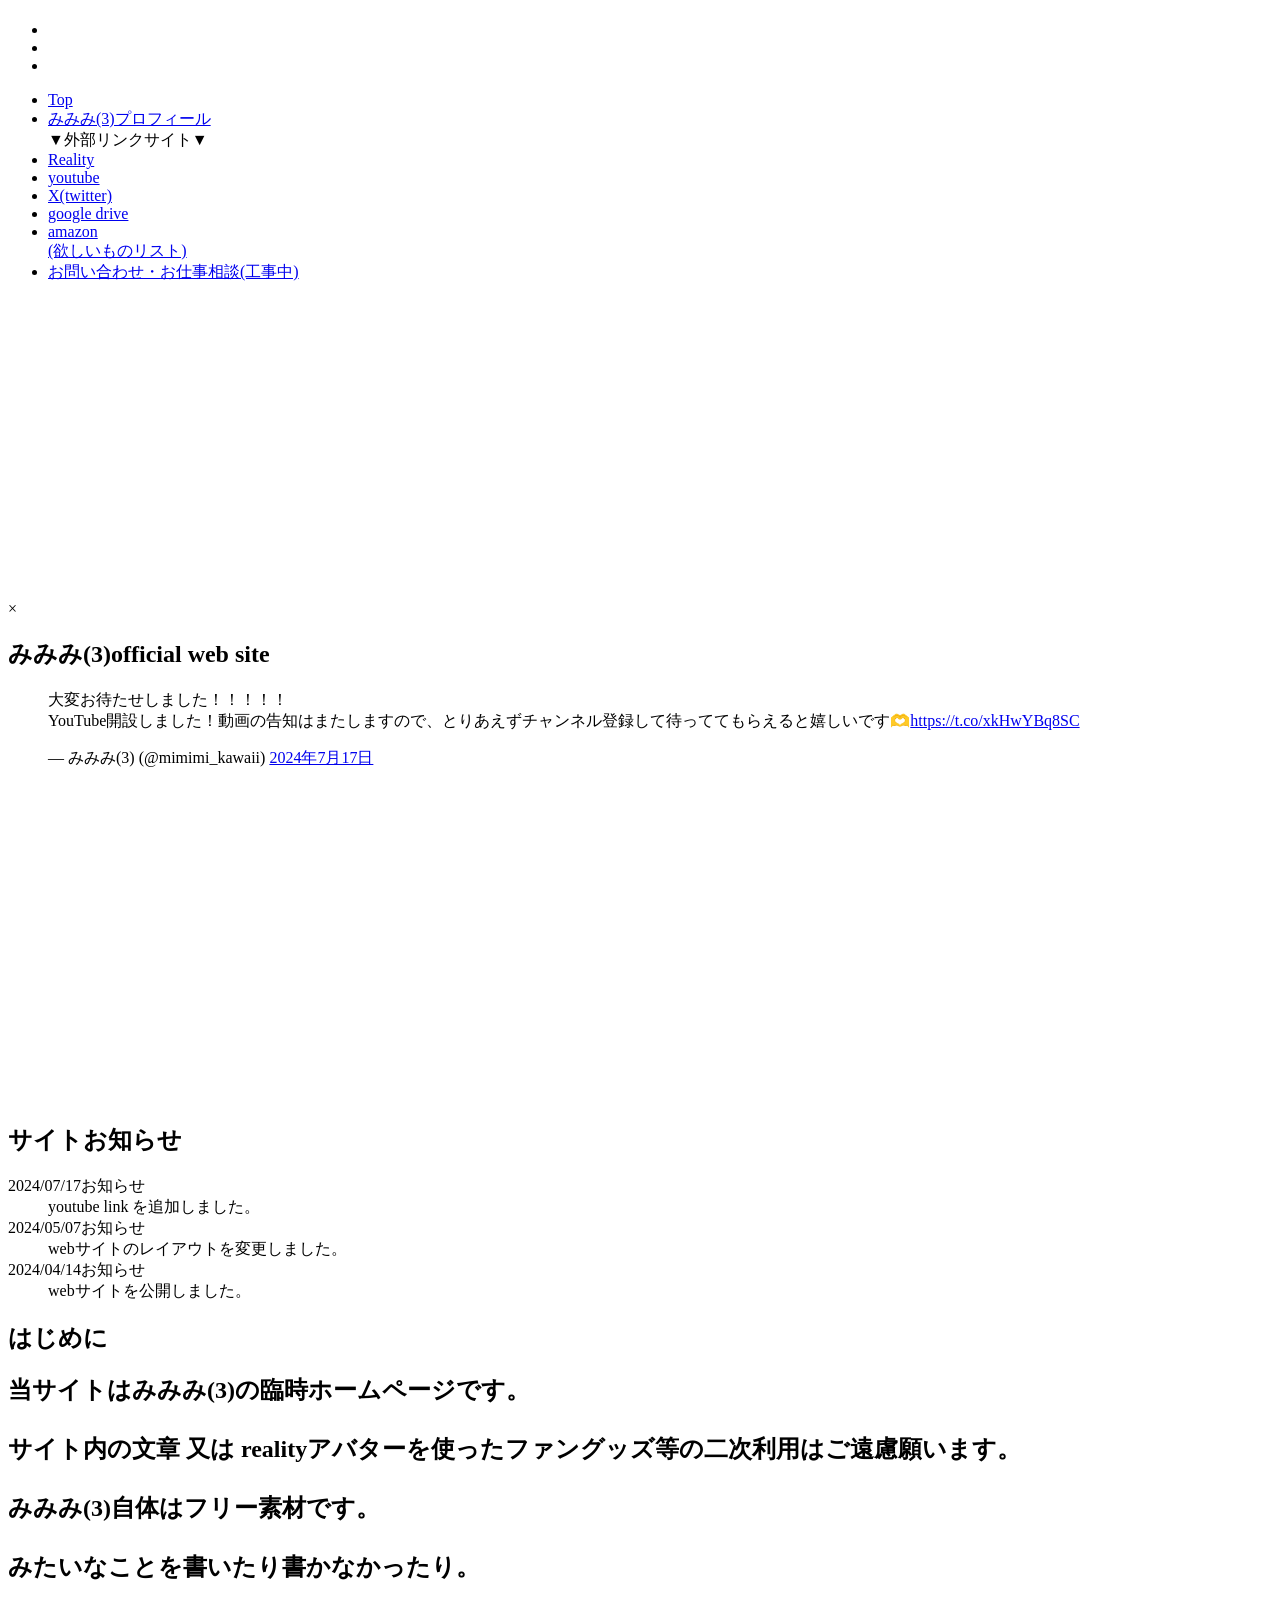
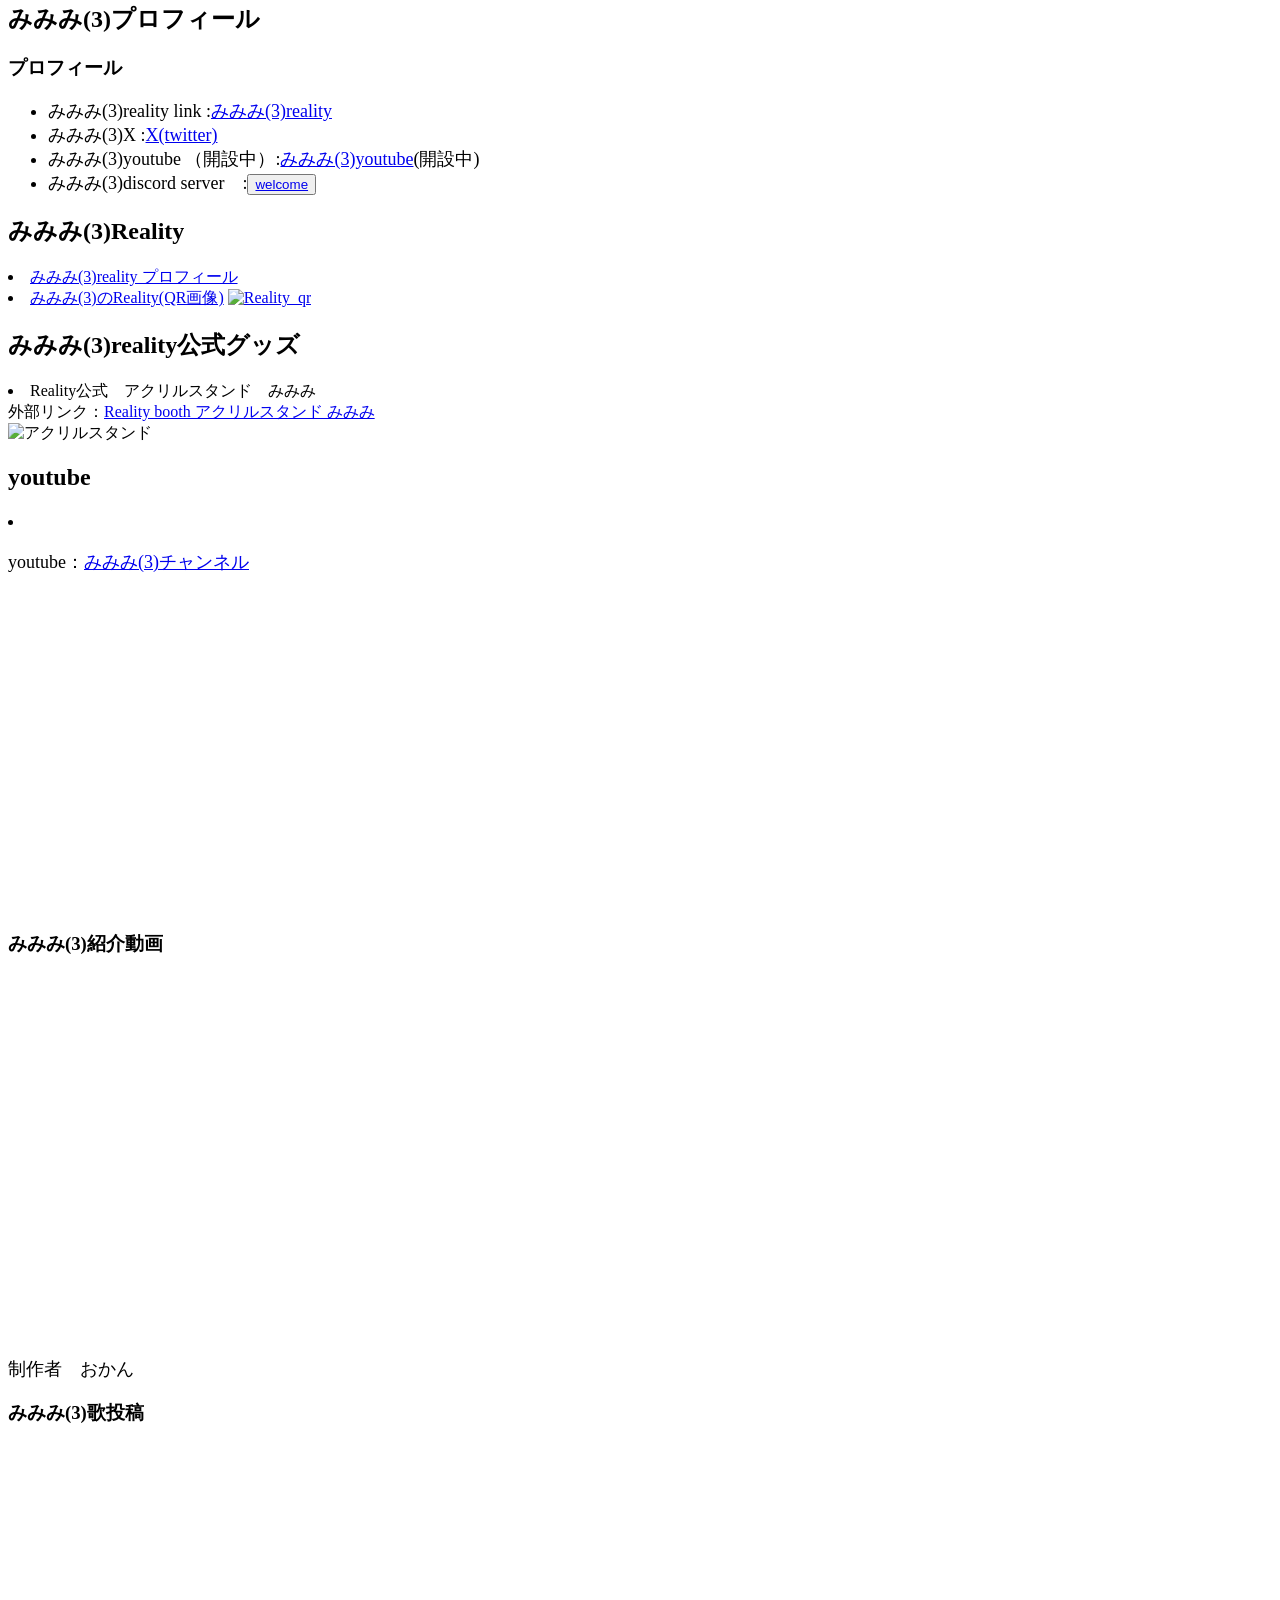
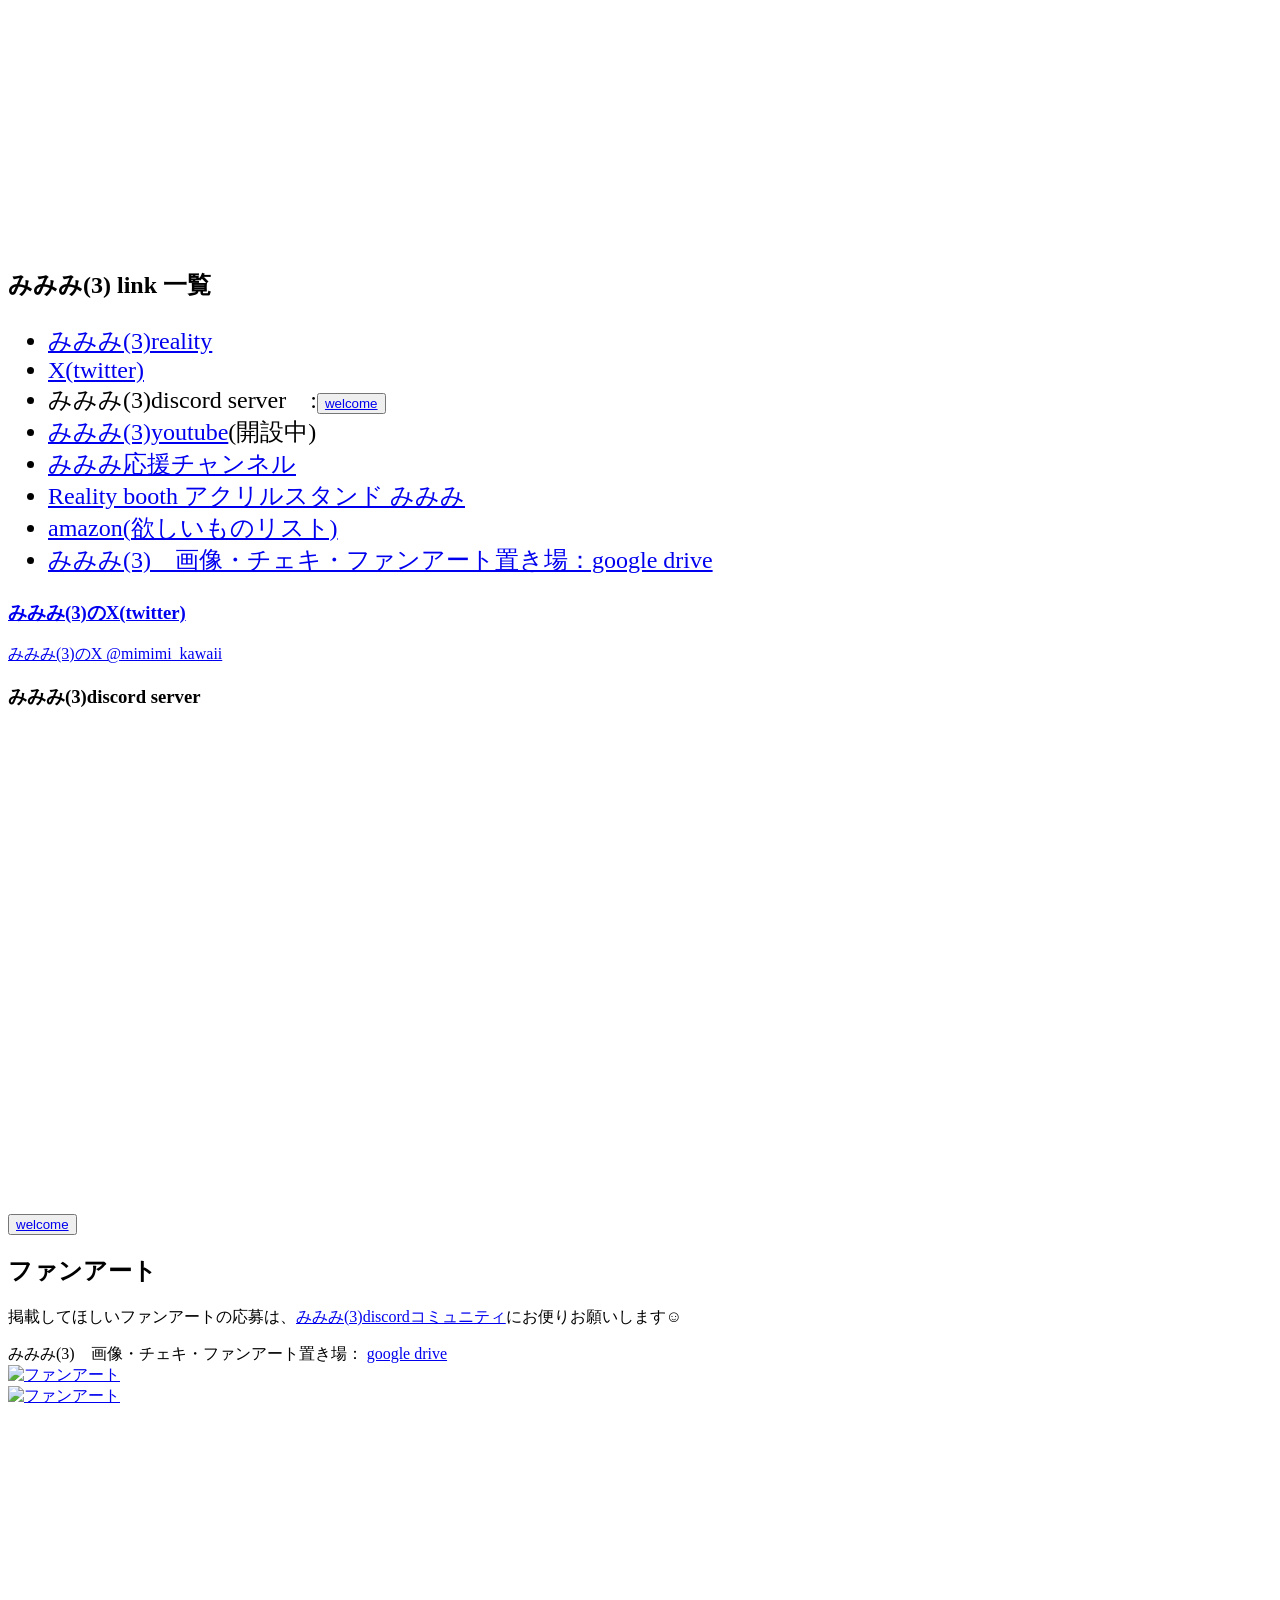
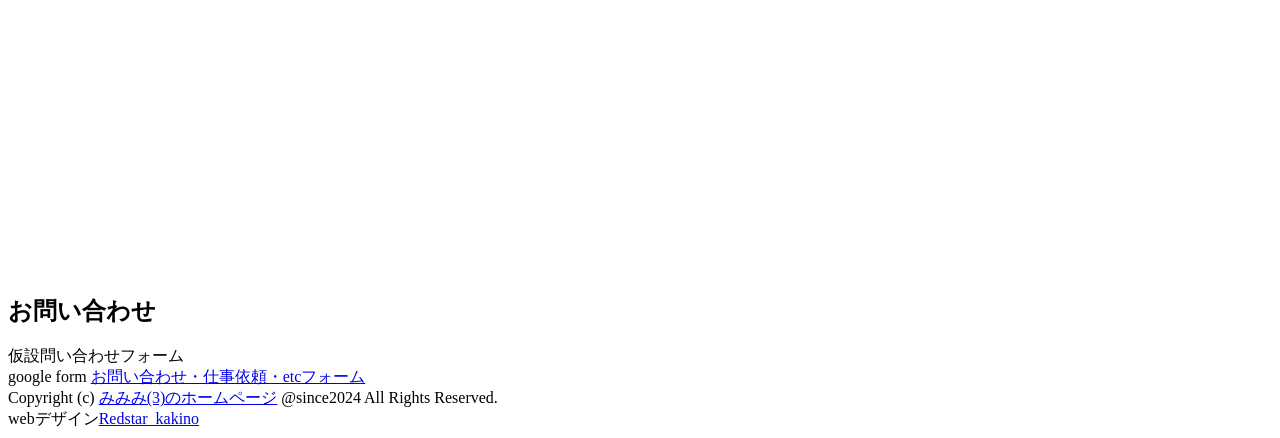
==== index.html @ 3153da7e "Add files via upload" ====
<!DOCTYPE html>
<html lang="ja">
<head>
     <!-- Google tag (gtag.js) -->
     <script async src="https://www.googletagmanager.com/gtag/js?id=G-YZX7GKXLW6"></script>
     <script>
       window.dataLayer = window.dataLayer || [];
       function gtag(){dataLayer.push(arguments);}
       gtag('js', new Date());
     
       gtag('config', 'G-YZX7GKXLW6');
     </script>
       <!-- /Google tag (gtag.js) -->
        <meta charset="UTF-8">
        <meta name="viewport" content="width=device-width, initial-scale=1.0">
    <!-- Google Tag Manager -->
    <script>(function(w,d,s,l,i){w[l]=w[l]||[];w[l].push({'gtm.start':
    new Date().getTime(),event:'gtm.js'});var f=d.getElementsByTagName(s)[0],
    j=d.createElement(s),dl=l!='dataLayer'?'&l='+l:'';j.async=true;j.src=
    'https://www.googletagmanager.com/gtm.js?id='+i+dl;f.parentNode.insertBefore(j,f);
    })(window,document,'script','dataLayer','GTM-M9D664TN');</script>
    <!-- End Google Tag Manager -->
    <!-- favicon -->
    <meta name="msapplication-square70x70logo" content="favicon/png/site-tile-70x70.png">
<meta name="msapplication-square150x150logo" content="favicon/png/site-tile-150x150.png">
<meta name="msapplication-wide310x150logo" content="favicon/png/site-tile-310x150.png">
<meta name="msapplication-square310x310logo" content="favicon/png/site-tile-310x310.png">
<meta name="msapplication-TileColor" content="#0078d7">
<link rel="shortcut icon" type="image/vnd.microsoft.icon" href="favicon/favicon.ico">
<link rel="icon" type="image/vnd.microsoft.icon" href="favicon/favicon.ico">
<link rel="apple-touch-icon" sizes="57x57" href="favicon/png/apple-touch-icon-57x57.png">
<link rel="apple-touch-icon" sizes="60x60" href="favicon/png/apple-touch-icon-60x60.png">
<link rel="apple-touch-icon" sizes="72x72" href="favicon/png/apple-touch-icon-72x72.png">
<link rel="apple-touch-icon" sizes="76x76" href="favicon/png/apple-touch-icon-76x76.png">
<link rel="apple-touch-icon" sizes="114x114" href="favicon/png/apple-touch-icon-114x114.png">
<link rel="apple-touch-icon" sizes="120x120" href="favicon/png/apple-touch-icon-120x120.png">
<link rel="apple-touch-icon" sizes="144x144" href="favicon/png/apple-touch-icon-144x144.png">
<link rel="apple-touch-icon" sizes="152x152" href="favicon/png/apple-touch-icon-152x152.png">
<link rel="apple-touch-icon" sizes="180x180" href="favicon/png/apple-touch-icon-180x180.png">
<link rel="icon" type="image/png" sizes="36x36" href="favicon/png/android-chrome-36x36.png">
<link rel="icon" type="image/png" sizes="48x48" href="favicon/png/android-chrome-48x48.png">
<link rel="icon" type="image/png" sizes="72x72" href="favicon/png/android-chrome-72x72.png">
<link rel="icon" type="image/png" sizes="96x96" href="favicon/png/android-chrome-96x96.png">
<link rel="icon" type="image/png" sizes="128x128" href="favicon/png/android-chrome-128x128.png">
<link rel="icon" type="image/png" sizes="144x144" href="favicon/png/android-chrome-144x144.png">
<link rel="icon" type="image/png" sizes="152x152" href="favicon/png/android-chrome-152x152.png">
<link rel="icon" type="image/png" sizes="192x192" href="favicon/png/android-chrome-192x192.png">
<link rel="icon" type="image/png" sizes="256x256" href="favicon/png/android-chrome-256x256.png">
<link rel="icon" type="image/png" sizes="384x384" href="favicon/png/android-chrome-384x384.png">
<link rel="icon" type="image/png" sizes="512x512" href="favicon/png/android-chrome-512x512.png">
<link rel="icon" type="image/png" sizes="36x36" href="favicon/png/icon-36x36.png">
<link rel="icon" type="image/png" sizes="48x48" href="favicon/png/icon-48x48.png">
<link rel="icon" type="image/png" sizes="72x72" href="favicon/png/icon-72x72.png">
<link rel="icon" type="image/png" sizes="96x96" href="favicon/png/icon-96x96.png">
<link rel="icon" type="image/png" sizes="128x128" href="favicon/png/icon-128x128.png">
<link rel="icon" type="image/png" sizes="144x144" href="favicon/png/icon-144x144.png">
<link rel="icon" type="image/png" sizes="152x152" href="favicon/png/icon-152x152.png">
<link rel="icon" type="image/png" sizes="160x160" href="favicon/png/icon-160x160.png">
<link rel="icon" type="image/png" sizes="192x192" href="favicon/png/icon-192x192.png">
<link rel="icon" type="image/png" sizes="196x196" href="favicon/png/icon-196x196.png">
<link rel="icon" type="image/png" sizes="256x256" href="favicon/png/icon-256x256.png">
<link rel="icon" type="image/png" sizes="384x384" href="favicon/png/icon-384x384.png">
<link rel="icon" type="image/png" sizes="512x512" href="favicon/png/icon-512x512.png">
<link rel="icon" type="image/png" sizes="16x16" href="favicon/png/icon-16x16.png">
<link rel="icon" type="image/png" sizes="24x24" href="favicon/png/icon-24x24.png">
<link rel="icon" type="image/png" sizes="32x32" href="favicon/png/icon-32x32.png">
<link rel="manifest" href="favicon/manifest.json">
<!-- /favicon -->
<!-- title meta name -->
<title>みみみ(3)ホームページ</title>
<meta name="description" content="みみみ(3)official site インターネット配信者 youtube 雑談 歌 歌ってみた">
<!-- /title meta name -->
<!-- X twitter meta -->
<meta name="twitter:card" content="summary">
<meta name="twitter:title" content="みみみ(3)official site 仮設ホームページ">
<meta name="twitter:description" content="みみみ(3)official site インターネット配信者 reality 雑談 歌 youtube 歌ってみた">
<meta property="og:site_name" content="みみみ(3)ホームページ">
<meta property="og:title" content="みみみ(3)ホームページ top">
<meta property="og:type" content="article">
<meta property="og:url" content="https://mimimi3-reality.netlify.app/index.html">    
<meta property="og:image" content="https://mimimi3-reality.netlify.app/img/Reality_qr.jpg">
<meta property="og:description" content="みみみ(3)official site 仮設ホームページ">
<!--/ X twitter meta -->
<!-- css -->
<link rel="stylesheet" href="css/style.css">
<!-- youtube popup-->
<link rel="stylesheet" href="css/modal.css">
<!-- /youtube popup-->
<!-- /css -->
</head>
   
<body>
    <!-- Google Tag Manager (noscript) -->
    <noscript><iframe src="https://www.googletagmanager.com/ns.html?id=GTM-M9D664TN" height="0" width="0" style="display:none;visibility:hidden"></iframe></noscript>
    <!-- End Google Tag Manager (noscript) -->
    
    <!-- ▼全体の囲み▼ -->
    <div id="wrapper">

<!-- ▼ヘッダ▼ -->
<header>
    <h1 id="logo"></h1>

    <!-- ▼メニュー▼ -->
    <div id="menu">
    <ul class="icons">
    <li><a href="https://twitter.com/mimimi_kawaii" target="_blank"><i class="fa-brands fa-x-twitter"></i></a></li>
    <li><a href="https://www.youtube.com/@mimimi_kawaii" target="_blank"><i class="fab fa-youtube"></i></a></li>
    <li><a href="#"><i class="fab fa-instagram"></i></a></li>
    </ul>
    
    <nav>
    <ul>
    <li><a href="#.html">Top</a>
    <li><a href="#section2">みみみ(3)プロフィール</a></li>
    ▼外部リンクサイト▼
    <li><a href="https://reality.app/profile/eef88130?adj_t=8ogcewh_z9yhix5" target="_blank">Reality</a>
    <li><a href="https://www.youtube.com/@mimimi_kawaii" target="_blank">youtube</a>
    <li><a href="https://twitter.com/mimimi_kawaii" target="_blank">X(twitter)</a>
    <li><a href="https://drive.google.com/drive/folders/1hjKpDFjp_uFETrn2o7AU93l3dKlgIZ1J?usp=drive_link" target="_blank">google drive</a>
    <li><a href="https://www.amazon.co.jp/hz/wishlist/ls/1SY3K1EFQLTW5?ref_=wl_share" target="_blank">amazon<br>(欲しいものリスト)</a>
    <li><a href="https://form.run/@mimimiredstar-PZvCLtB2qP7yl7rJYdrH" target="_blank">お問い合わせ・お仕事相談(工事中)</a>
    </ul>
    </nav>
    </div>
    <!-- ▲メニュー▲ -->

</header>
<!-- ▲ヘッダ▲ -->

<main>
    <!-- youtube popup -->
    <div id="myModal" class="modal">
        <div class="modal-content">
            <!-- 閉じるボタン -->
            <span class="close">&times;</span>
            <!-- YouTube 動画の埋め込み -->
            <iframe width="auto" height="315" src="https://www.youtube.com/embed/Ia2pe-e9tuo?si=L6-v5_af0j56LW-n" title="YouTube video player" frameborder="0" allow="accelerometer; autoplay; clipboard-write; encrypted-media; gyroscope; picture-in-picture; web-share" referrerpolicy="strict-origin-when-cross-origin" allowfullscreen></iframe>
        </div>
    </div>
    <script src="js/modal.js"></script>

<!-- ここからsection99 -->
<section id="section99" class="section">

<h1>みみみ(3)official web site</h1>
<!-- X ポスト-->
<blockquote class="twitter-tweet" data-lang="ja" data-theme="dark">
    <p lang="ja" dir="ltr">大変お待たせしました！！！！！<br>YouTube開設しました！動画の告知はまたしますので、とりあえずチャンネル登録して待っててもらえると嬉しいです🫶<a href="https://t.co/xkHwYBq8SC">https://t.co/xkHwYBq8SC</a></p>&mdash; みみみ(3) (@mimimi_kawaii) <a href="https://twitter.com/mimimi_kawaii/status/1813443964089036981?ref_src=twsrc%5Etfw">2024年7月17日</a></blockquote> <script async src="https://platform.twitter.com/widgets.js" charset="utf-8"></script> 
<!-- /X ポスト-->

<iframe width="auto" height="315" src="https://www.youtube.com/embed/Ia2pe-e9tuo?si=L6-v5_af0j56LW-n" title="YouTube video player" frameborder="0" allow="accelerometer; autoplay; clipboard-write; encrypted-media; gyroscope; picture-in-picture; web-share" referrerpolicy="strict-origin-when-cross-origin" allowfullscreen></iframe>

<h2>サイトお知らせ</h2>

<dl class="new">

<dt>2024/07/17<span>お知らせ</span></dt>
<dd>youtube link を追加しました。</dd>

<dt>2024/05/07<span>お知らせ</span></dt>
<dd>webサイトのレイアウトを変更しました。</dd>

<dt>2024/04/14<span>お知らせ</span></dt>
<dd>webサイトを公開しました。</dd>

</dl>


</iframe>



</section>

<!-- ここからsection1 -->
<section id="section1" class="section">

<h2>はじめに</h2>
<h1>当サイトはみみみ(3)の臨時ホームページです。<br>
<br>
サイト内の文章 又は 
realityアバターを使ったファングッズ等の二次利用はご遠慮願います。<br>
<br>
みみみ(3)自体はフリー素材です。<br>
<br>
みたいなことを書いたり書かなかったり。<br>
</h1>

</section>
    

<!-- ここからsection2 -->
<section id="section2" class="section">

<h2>みみみ(3)プロフィール</h2>

<h3>プロフィール</h3>

<font size="4">
<ul>
<li>みみみ(3)reality link :<a href="https://reality.app/profile/eef88130?adj_t=8ogcewh_z9yhix5" target="_blank">みみみ(3)reality</a></li>
<li>みみみ(3)X :<a href="https://twitter.com/mimimi_kawaii" target="_blank">X(twitter)</a></li>
<li>みみみ(3)youtube （開設中）:<a href="#" target="_blank">みみみ(3)youtube</a>(開設中)</li>
<li>みみみ(3)discord server　:<button><a href="https://discord.gg/jsJgr7vQRV" target="_blank">welcome</a></button></a></li>
</ul>
</font>

</section>

<!-- ここからsection2 -->

<section id="section2" class="section">

<h2>みみみ(3)Reality</h2>

<li><a href="https://reality.app/profile/eef88130?adj_t=8ogcewh_z9yhix5”" target="_blank">みみみ(3)reality プロフィール</a>
<li><a href="img/Reality_qr.jpg" target="_blank">みみみ(3)のReality(QR画像)</a>
<a href="img/Reality_qr.jpg" target="_blank"><img src="img/Reality_qr.jpg" title="Reality_qr" alt="Reality_qr"></a>
</li>

<h2>みみみ(3)reality公式グッズ</h2>
<li>Reality公式　アクリルスタンド　みみみ<br>
外部リンク：<a href="https://reality.booth.pm/items/5609402" target="_blank">Reality booth アクリルスタンド みみみ</a></li>
<img src="img/アクリルスタンド.jpg"　alt="アクリルスタンド" title="アクリルスタンド">

</section>
<!-- ここからsection2 -->

<section id="section2" class="section">

<h2>youtube</h2>
<font size="4">
<li><p>youtube：<a href="https://www.youtube.com/@mimimi_kawaii">みみみ(3)チャンネル</a></p></li>
<iframe width="auto" height="315" src="https://www.youtube.com/embed/Ia2pe-e9tuo?si=L6-v5_af0j56LW-n" title="YouTube video player" frameborder="0" allow="accelerometer; autoplay; clipboard-write; encrypted-media; gyroscope; picture-in-picture; web-share" referrerpolicy="strict-origin-when-cross-origin" allowfullscreen></iframe>
</font>
<h3>みみみ(3)紹介動画</h3>
<font size="4">
制作者　おかん</font>
<iframe width="auto" height="400" src="https://www.youtube.com/embed/SXf6cLflnZc?si=Z6BqKWSQUh0AcRvt" title="YouTube video player" frameborder="0" allow="accelerometer; autoplay; clipboard-write; encrypted-media; gyroscope; picture-in-picture; web-share" referrerpolicy="strict-origin-when-cross-origin" allowfullscreen></iframe>
<h3>みみみ(3)歌投稿</h3>
<iframe width="auto" height="400" src="https://www.youtube.com/embed/aP4_dknq4lk?si=5Jaj3wIrIgWXaQva" title="YouTube video player" frameborder="0" allow="accelerometer; autoplay; clipboard-write; encrypted-media; gyroscope; picture-in-picture; web-share" referrerpolicy="strict-origin-when-cross-origin" allowfullscreen></iframe>

</section>


<!-- ここからsection2 -->

<section id="section2" class="section">

<h2>みみみ(3) link 一覧</h2>
<font size="5">
<ul>
<li><a href="https://reality.app/profile/eef88130?adj_t=8ogcewh_z9yhix5" 
     target="_blank">みみみ(3)reality</a></li>
<li><a href="https://twitter.com/mimimi_kawaii" target="_blank">X(twitter)</a></li>
<li>みみみ(3)discord server　:<button><a href="https://discord.gg/jsJgr7vQRV" target="_blank">welcome</a></button></a></li>
<li><a href="#" target="_blank">みみみ(3)youtube</a>(開設中)</li>
<li><a href="https://www.youtube.com/@mimimi_ohen" target="_blank">みみみ応援チャンネル</a></li>
<li><a href="https://reality.booth.pm/items/5609402" target="_blank">Reality booth アクリルスタンド みみみ</a></li>
<li><a href="https://www.amazon.co.jp/hz/wishlist/ls/1SY3K1EFQLTW5?ref_=wl_share" target="_blank">amazon(欲しいものリスト)</a></li>
<li><a href="https://drive.google.com/drive/folders/1hjKpDFjp_uFETrn2o7AU93l3dKlgIZ1J?usp=drive_link" target="_blank">みみみ(3)　画像・チェキ・ファンアート置き場：google drive</a></li>
</ul>
</font>

</section>

<!-- ここからsection3 -->

<section id="section3" class="section">

<h3><a href="https://twitter.com/mimimi_kawaii" target="_blank">みみみ(3)のX(twitter)</a></h3>

<a class="twitter-timeline" data-lang="ja"
data-width="auto" data-height="500" data-theme="dark"
href="https://twitter.com/mimimi_kawaii?ref_src=twsrc%5Etfw">
みみみ(3)のX @mimimi_kawaii</a>
<script async src="https://platform.twitter.com/widgets.js" charset="utf-8"></script>

</section>

<!-- ここからsection97 -->

<section id="section97" class="section">

<h3 id="discord-server" class="h3">みみみ(3)discord server</h3>
<button><a href="https://discord.gg/jsJgr7vQRV" target="_blank" color="#pink">welcome</a></button></a>
<iframe src="https://discord.com/widget?id=1230535240569716857&theme=dark"
width="auto" height="500"
allowtransparency="true" frameborder="0"
sandbox="allow-popups allow-popups-to-escape-sandbox allow-same-origin allow-scripts"></iframe>
<script src="https://discord.com/api/guilds/1230535240569716857/widget.json"></script>


</section>

<!-- ここからsection4 -->
<section id="section4" class="section">

<h2>ファンアート</h2>
<p>掲載してほしいファンアートの応募は、<a href="#discord-server">みみみ(3)discordコミュニティ</a>にお便りお願いします☺</p>
みみみ(3)　画像・チェキ・ファンアート置き場：
<a href="https://drive.google.com/drive/folders/1hjKpDFjp_uFETrn2o7AU93l3dKlgIZ1J?usp=drive_link"
target="_blank">google drive</a>


<div class="list-grid-trimming">

<div class="list">
<a href="ファンアート/2024_05_04_いろんな絵柄でみみみ(3)描いてみた_H.jpg" data-lightbox="group1" data-title="2024_05_04_いろんな絵柄でみみみ(3)描いてみた_H">
<img src="ファンアート/2024_05_04_いろんな絵柄でみみみ(3)描いてみた_H.jpg" alt="ファンアート">
</a>
</div>

<div class="list">
<a href="ファンアート/20240423 作成者 H.jpg" data-lightbox="group1" data-title="2024/04/23 作成者 H">
<img src="ファンアート/20240423 作成者 H.jpg" alt="ファンアート">
</a>
</div>

<div class="list">
<a href="ファンアート/1.jpg" data-lightbox="group1" data-title="タイトルをここに入れます">
<img src="ファンアート/1.jpg" alt="">
</a>
</div>

<div class="list">
<a href="ファンアート/2.jpg" data-lightbox="group1" data-title="タイトルをここに入れます">
<img src="ファンアート/2.jpg" alt="">
</a>
</div>

<div class="list">
<a href="ファンアート/3.jpg" data-lightbox="group1" data-title="タイトルをここに入れます">
<img src="ファンアート/3.jpg" alt="">
</a>
</div>

<div class="list">
<a href="ファンアート/4.jpg" data-lightbox="group1" data-title="タイトルをここに入れます">
<img src="ファンアート/4.jpg" alt="">
</a>
</div>

<div class="list">
<a href="ファンアート/5.jpg" data-lightbox="group1" data-title="タイトルをここに入れます">
<img src="ファンアート/5.jpg" alt="">
</a>
</div>

<div class="list">
<a href="ファンアート/6.jpg" data-lightbox="group1" data-title="タイトルをここに入れます">
<img src="ファンアート/6.jpg" alt="">
</a>
</div>

<div class="list">
<a href="ファンアート/7.jpg" data-lightbox="group1" data-title="タイトルをここに入れます">
<img src="ファンアート/7.jpg" alt="">
</a>
</div>

<div class="list">
<a href="ファンアート/8.jpg" data-lightbox="group1" data-title="タイトルをここに入れます">
<img src="ファンアート/8.jpg" alt="">
</a>
</div>

<div class="list">
<a href="ファンアート/9.jpg" data-lightbox="group1" data-title="タイトルをここに入れます">
<img src="ファンアート/9.jpg" alt="">
</a>
</div>

<div class="list">
<a href="ファンアート/10.jpg" data-lightbox="group1" data-title="タイトルをここに入れます">
<img src="ファンアート/10.jpg" alt="">
</a>
</div>

<div class="list">
<a href="ファンアート/11.jpg" data-lightbox="group1" data-title="タイトルをここに入れます">
<img src="ファンアート/11.jpg" alt="">
</a>
</div>

<div class="list">
<a href="ファンアート/12.jpg" data-lightbox="group1" data-title="タイトルをここに入れます">
<img src="ファンアート/12.jpg" alt="">
</a>
</div>

<div class="list">
<a href="ファンアート/13.jpg" data-lightbox="group1" data-title="タイトルをここに入れます">
<img src="ファンアート/13.jpg" alt="">
</a>
</div>

<div class="list">
<a href="ファンアート/14.jpg" data-lightbox="group1" data-title="タイトルをここに入れます">
<img src="ファンアート/14.jpg" alt="">
</a>
</div>

<div class="list">
<a href="ファンアート/15.jpg" data-lightbox="group1" data-title="タイトルをここに入れます">
<img src="ファンアート/15.jpg" alt="">
</a>
</div>

<div class="list">
<a href="ファンアート/16.jpg" data-lightbox="group1" data-title="タイトルをここに入れます">
<img src="ファンアート/16.jpg" alt="">
</a>
</div>

<div class="list">
<a href="ファンアート/17.jpg" data-lightbox="group1" data-title="タイトルをここに入れます">
<img src="ファンアート/17.jpg" alt="">
</a>
</div>

<div class="list">
<a href="ファンアート/18.jpg" data-lightbox="group1" data-title="タイトルをここに入れます">
<img src="ファンアート/18.jpg" alt="">
</a>
</div>

<div class="list">
<a href="ファンアート/19.jpg" data-lightbox="group1" data-title="タイトルをここに入れます">
<img src="ファンアート/19.jpg" alt="">
</a>
</div>

<div class="list">
<a href="ファンアート/20.jpg" data-lightbox="group1" data-title="タイトルをここに入れます">
<img src="ファンアート/20.jpg" alt="">
</a>
</div>

<div class="list">
<a href="ファンアート/21.jpg" data-lightbox="group1" data-title="タイトルをここに入れます">
<img src="ファンアート/21.jpg" alt="">
</a>
</div>

<div class="list">
<a href="ファンアート/22.jpg" data-lightbox="group1" data-title="タイトルをここに入れます">
<img src="ファンアート/22.jpg" alt="">
</a>
</div>

<div class="list">
<a href="ファンアート/23.jpg" data-lightbox="group1" data-title="タイトルをここに入れます">
<img src="ファンアート/23.jpg" alt="">
</a>
</div>

<div class="list">
<a href="ファンアート/24.jpg" data-lightbox="group1" data-title="タイトルをここに入れます">
<img src="ファンアート/24.jpg" alt="">
</a>
</div>

<div class="list">
<a href="ファンアート/25.jpg" data-lightbox="group1" data-title="タイトルをここに入れます">
<img src="ファンアート/25.jpg" alt="">
</a>
</div>

<div class="list">
<a href="ファンアート/26.jpg" data-lightbox="group1" data-title="タイトルをここに入れます">
<img src="ファンアート/26.jpg" alt="">
</a>
</div>


</div>
<!--/.list-grid-->

</section>

<!-- ここからsection98 -->
<section id="section98" class="section">



<h2>お問い合わせ</h2>
仮設問い合わせフォーム<br>
google form <a href="https://forms.gle/vxXwjZDCDijA97Ko7">お問い合わせ・仕事依頼・etcフォーム</a>

</section>

</main>

<footer>
	Copyright (c) <a href="index.html">みみみ(3)のホームページ</a> @since2024 All Rights Reserved.
	<div id="pr">webデザイン<a href="https://redstar-hp.netlify.app/" target="_blank">Redstar_kakino</a></div>
</div>            
</footer>

<!--ページの上部へ戻るボタン-->
<div class="pagetop"><a href="#"><i class="fas fa-angle-double-up"></i></a></div>

<!--開閉ボタン（ハンバーガーアイコン）-->
<div id="menubar_hdr">
<span></span><span></span><span></span>
</div>

<!--jQueryの読み込み-->
<script src="https://ajax.googleapis.com/ajax/libs/jquery/3.6.0/jquery.min.js"></script>

<!--このテンプレート専用のスクリプト-->
<script src="js/main.js"></script>

</body>
<!--lightbox用jsファイルの読み込み-->
<script src="https://cdnjs.cloudflare.com/ajax/libs/lightbox2/2.10.0/js/lightbox-plus-jquery.min.js"></script>
</html>
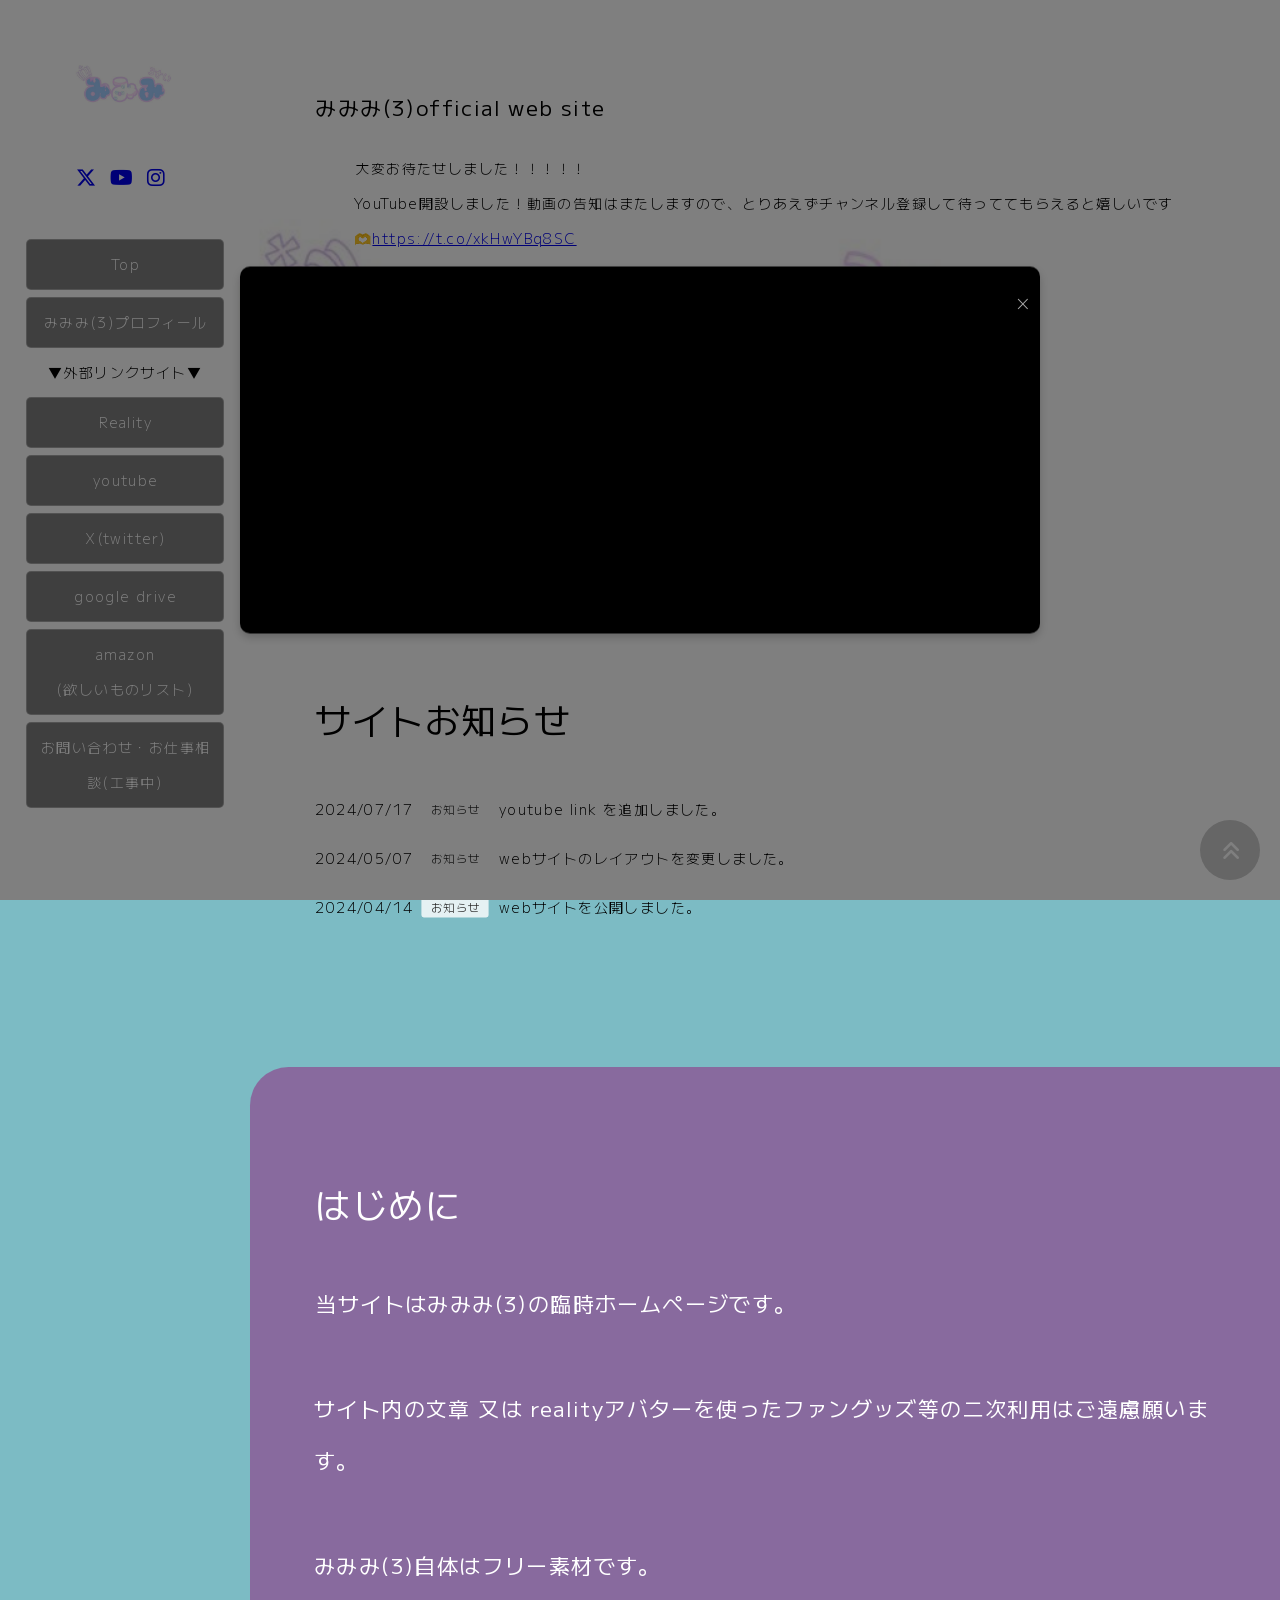
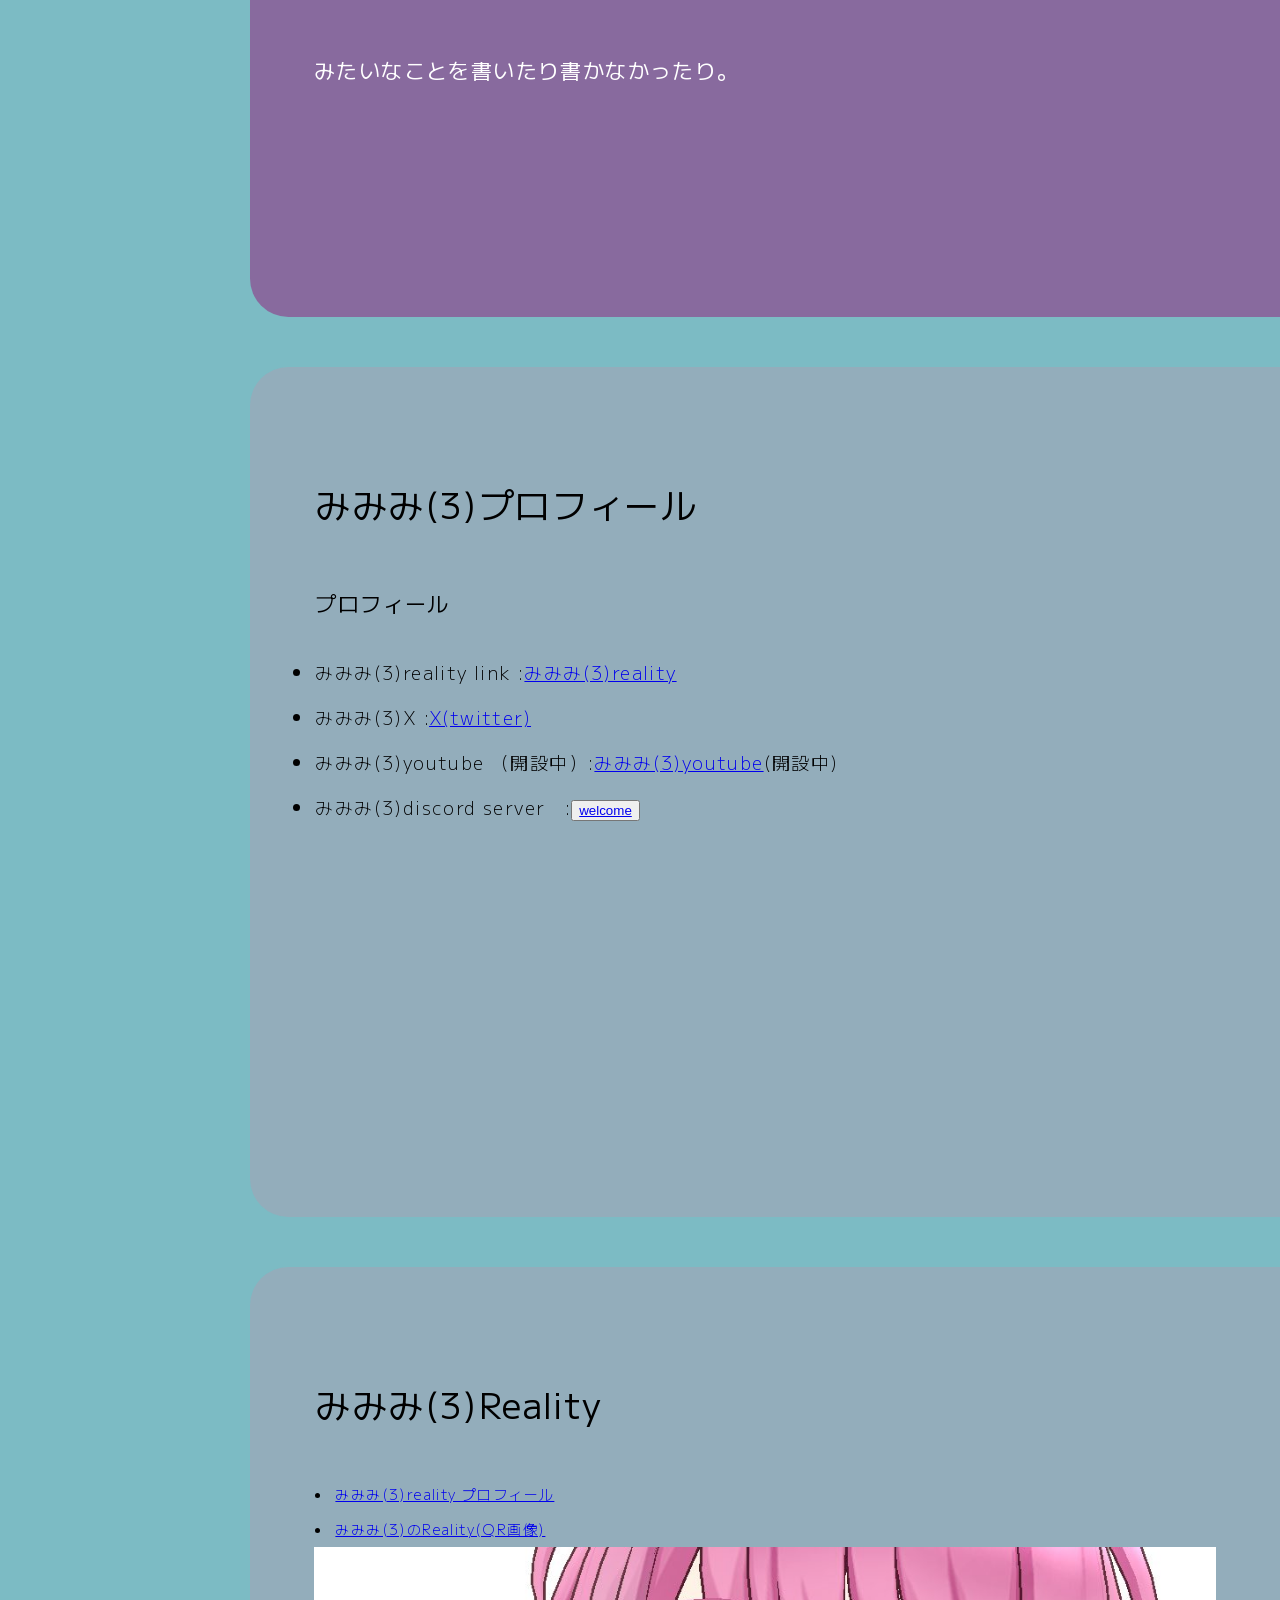
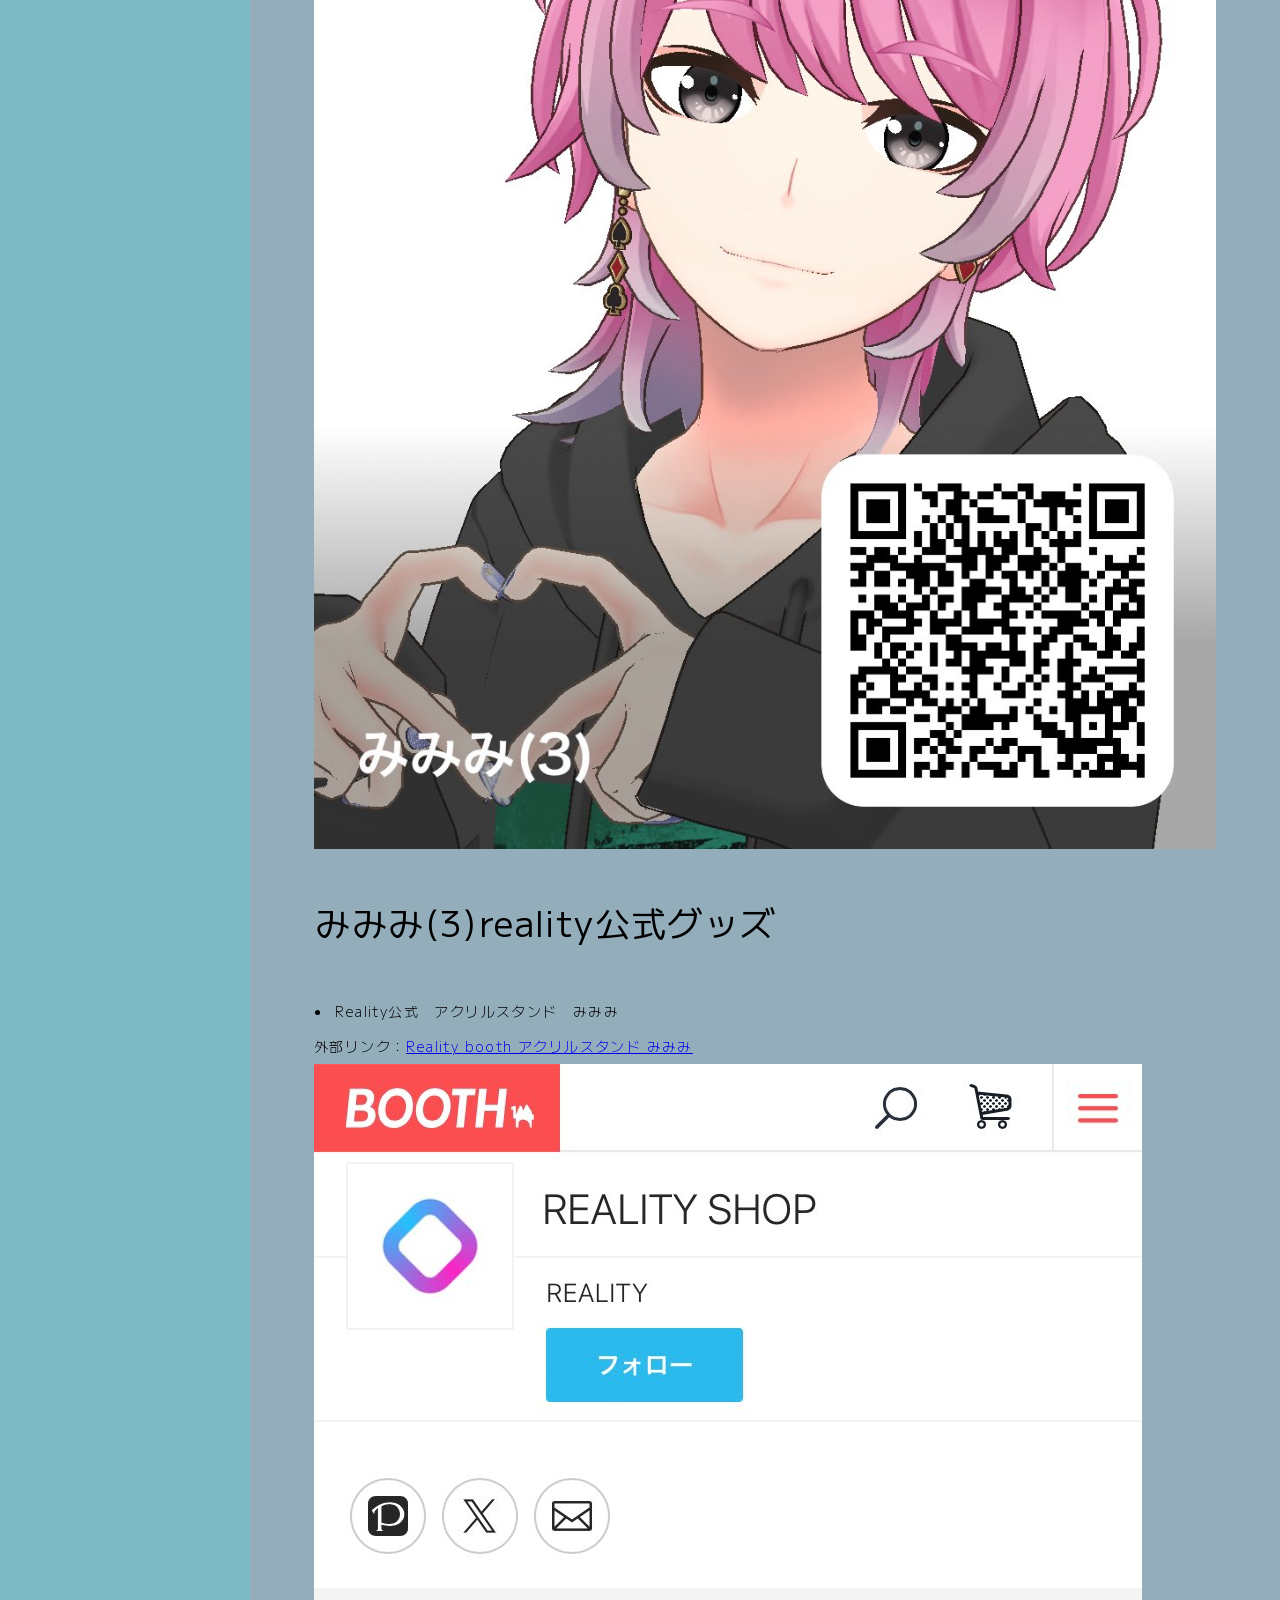
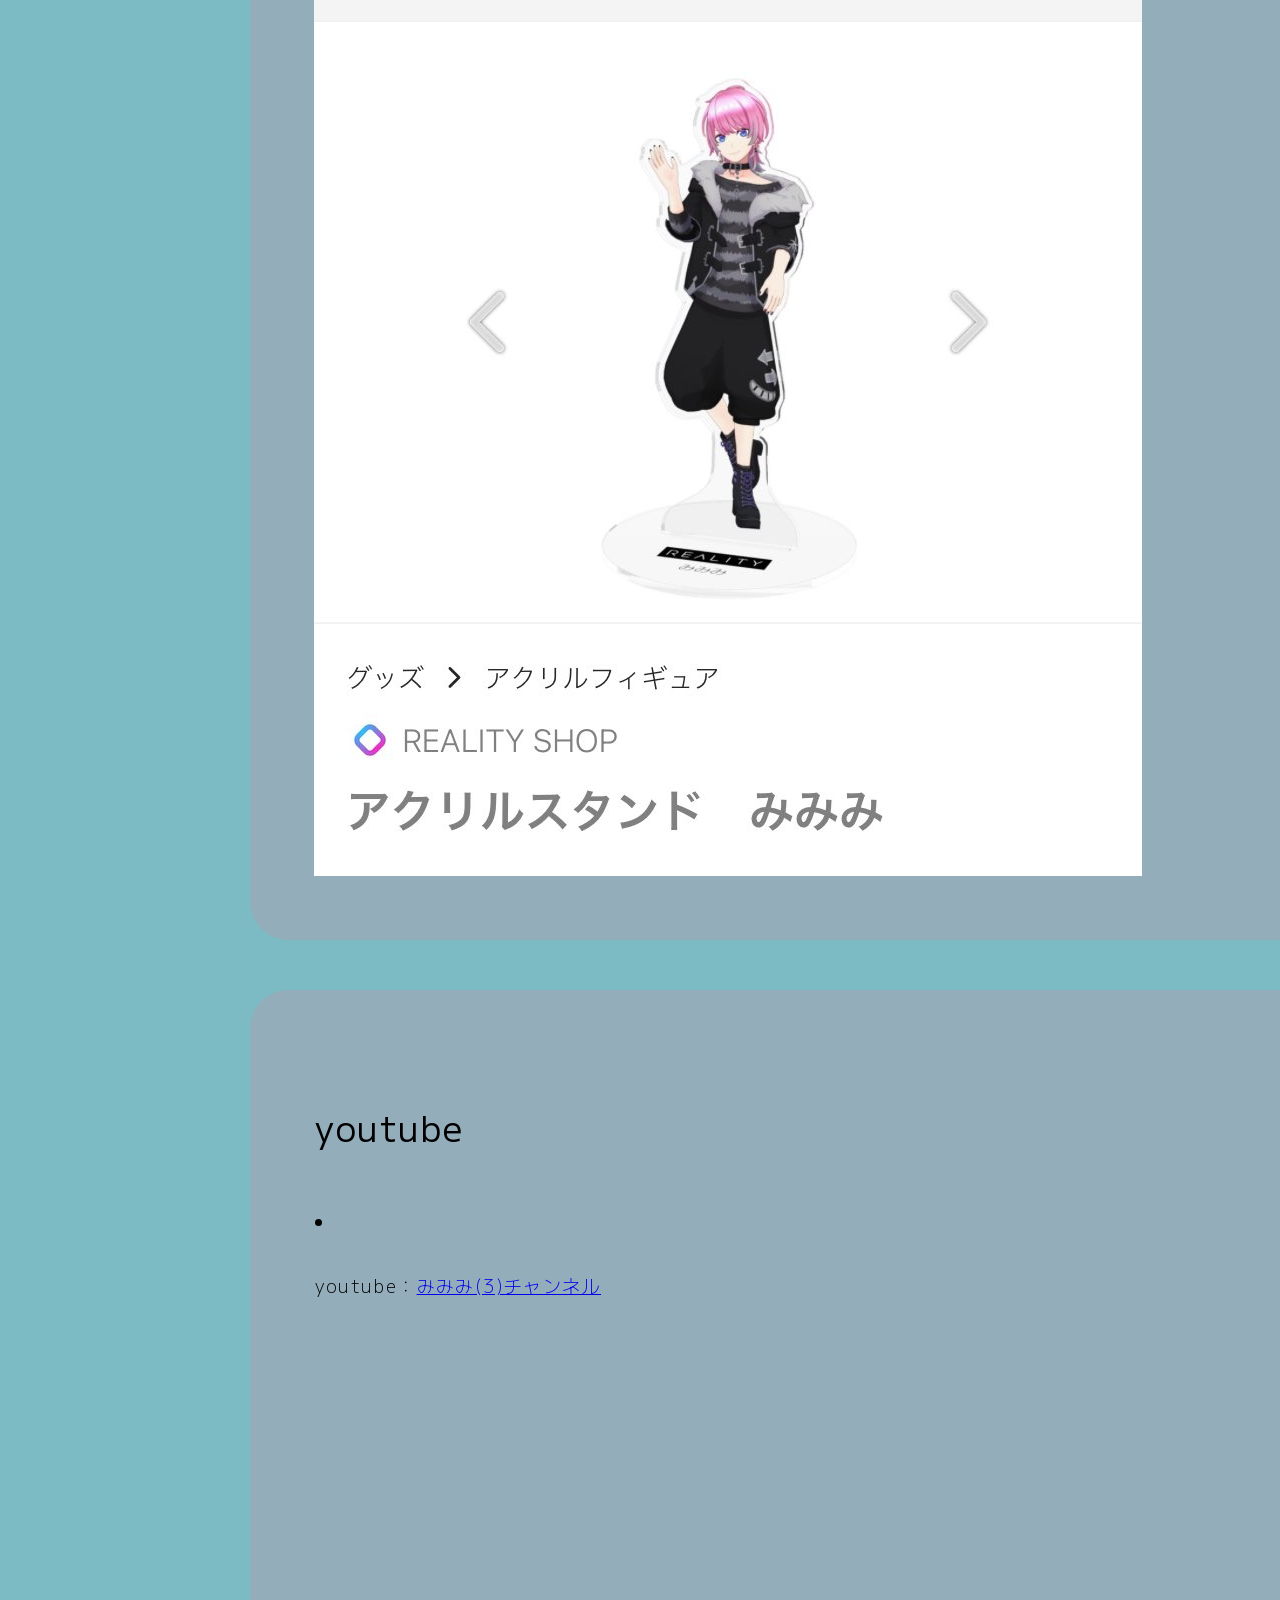
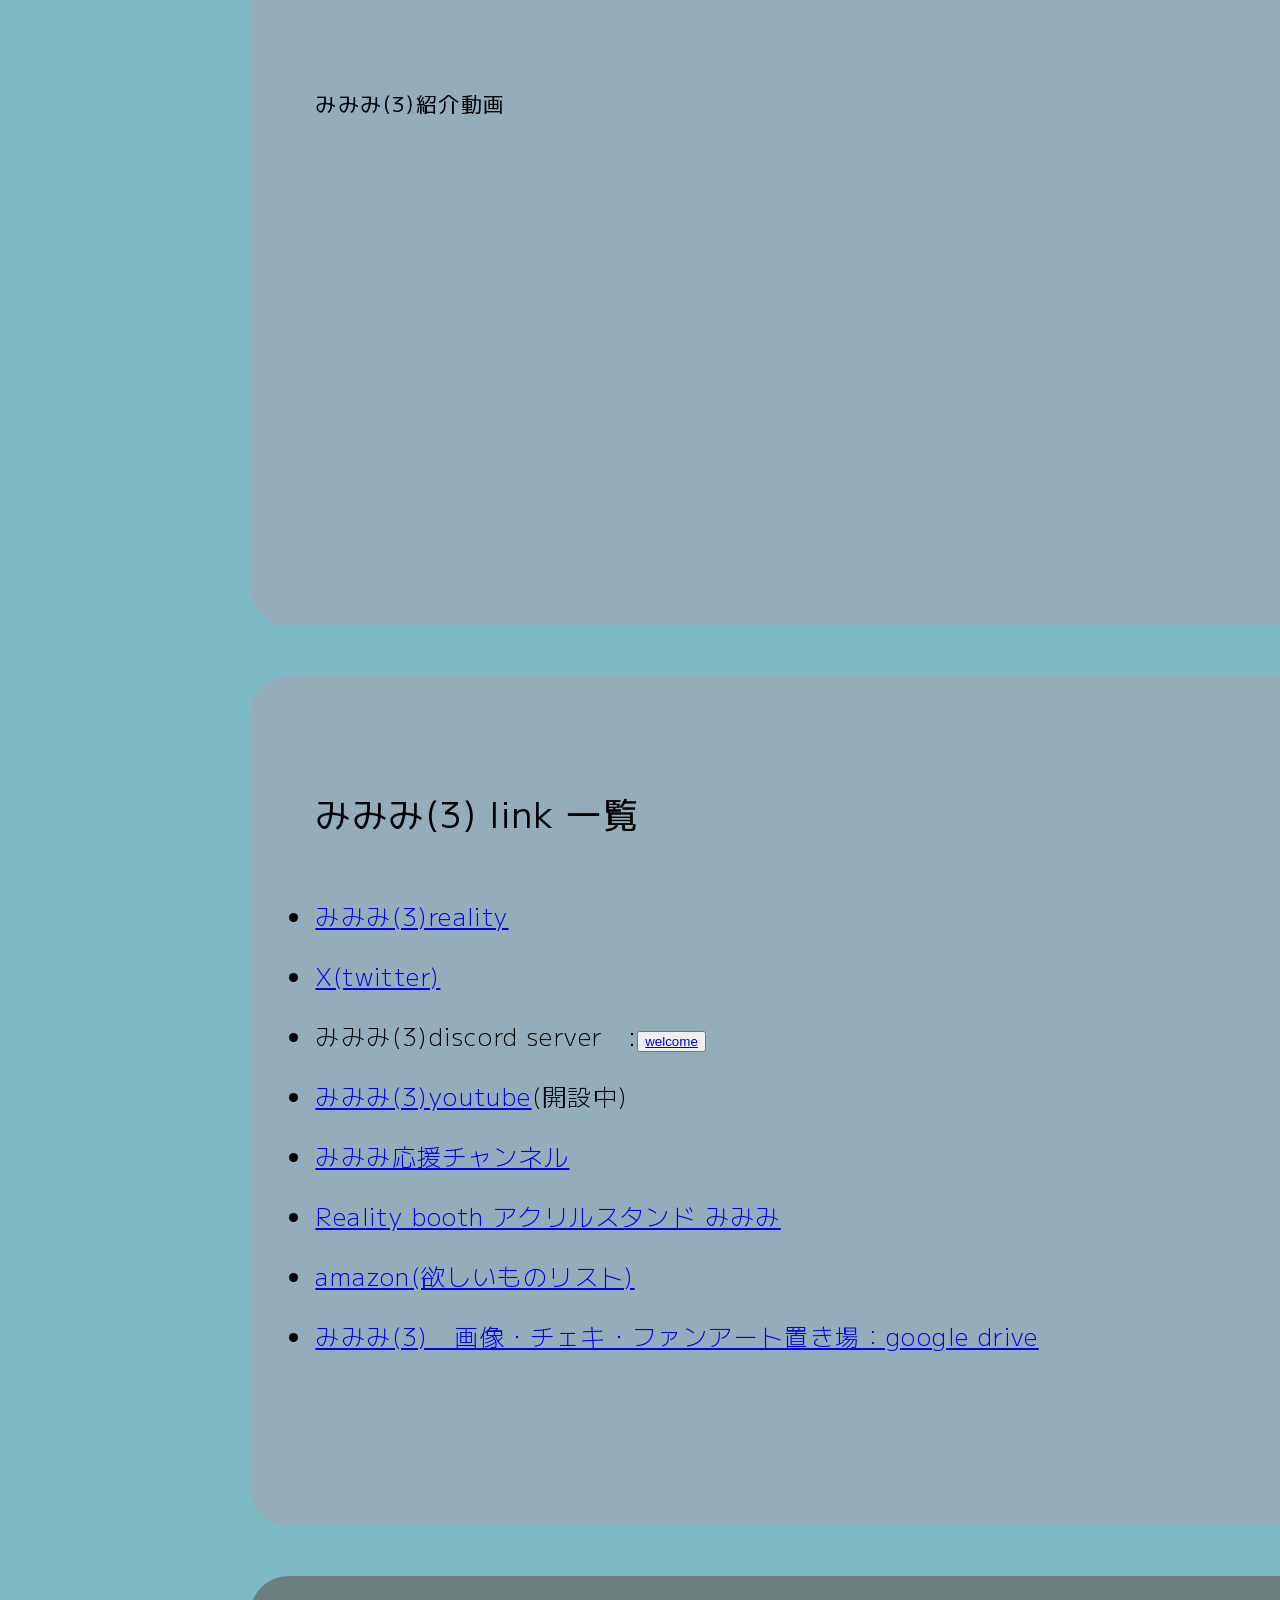
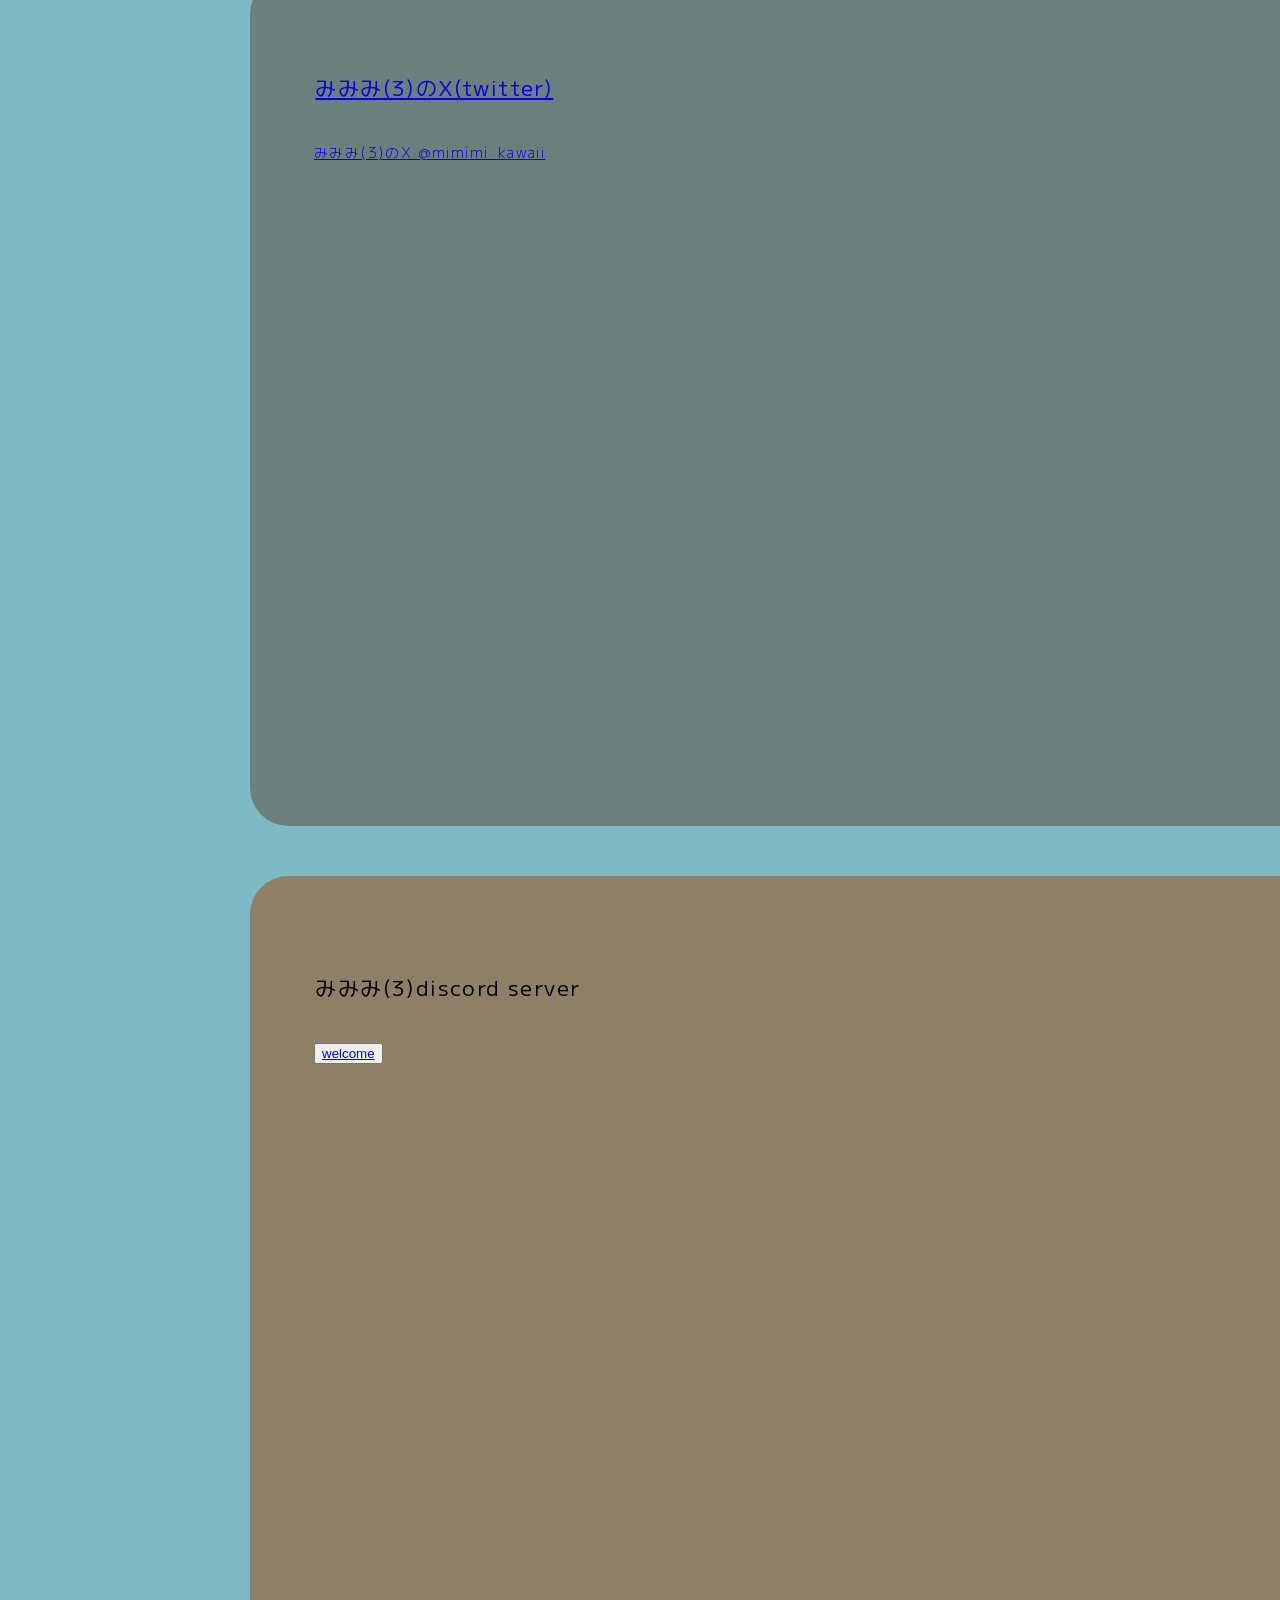
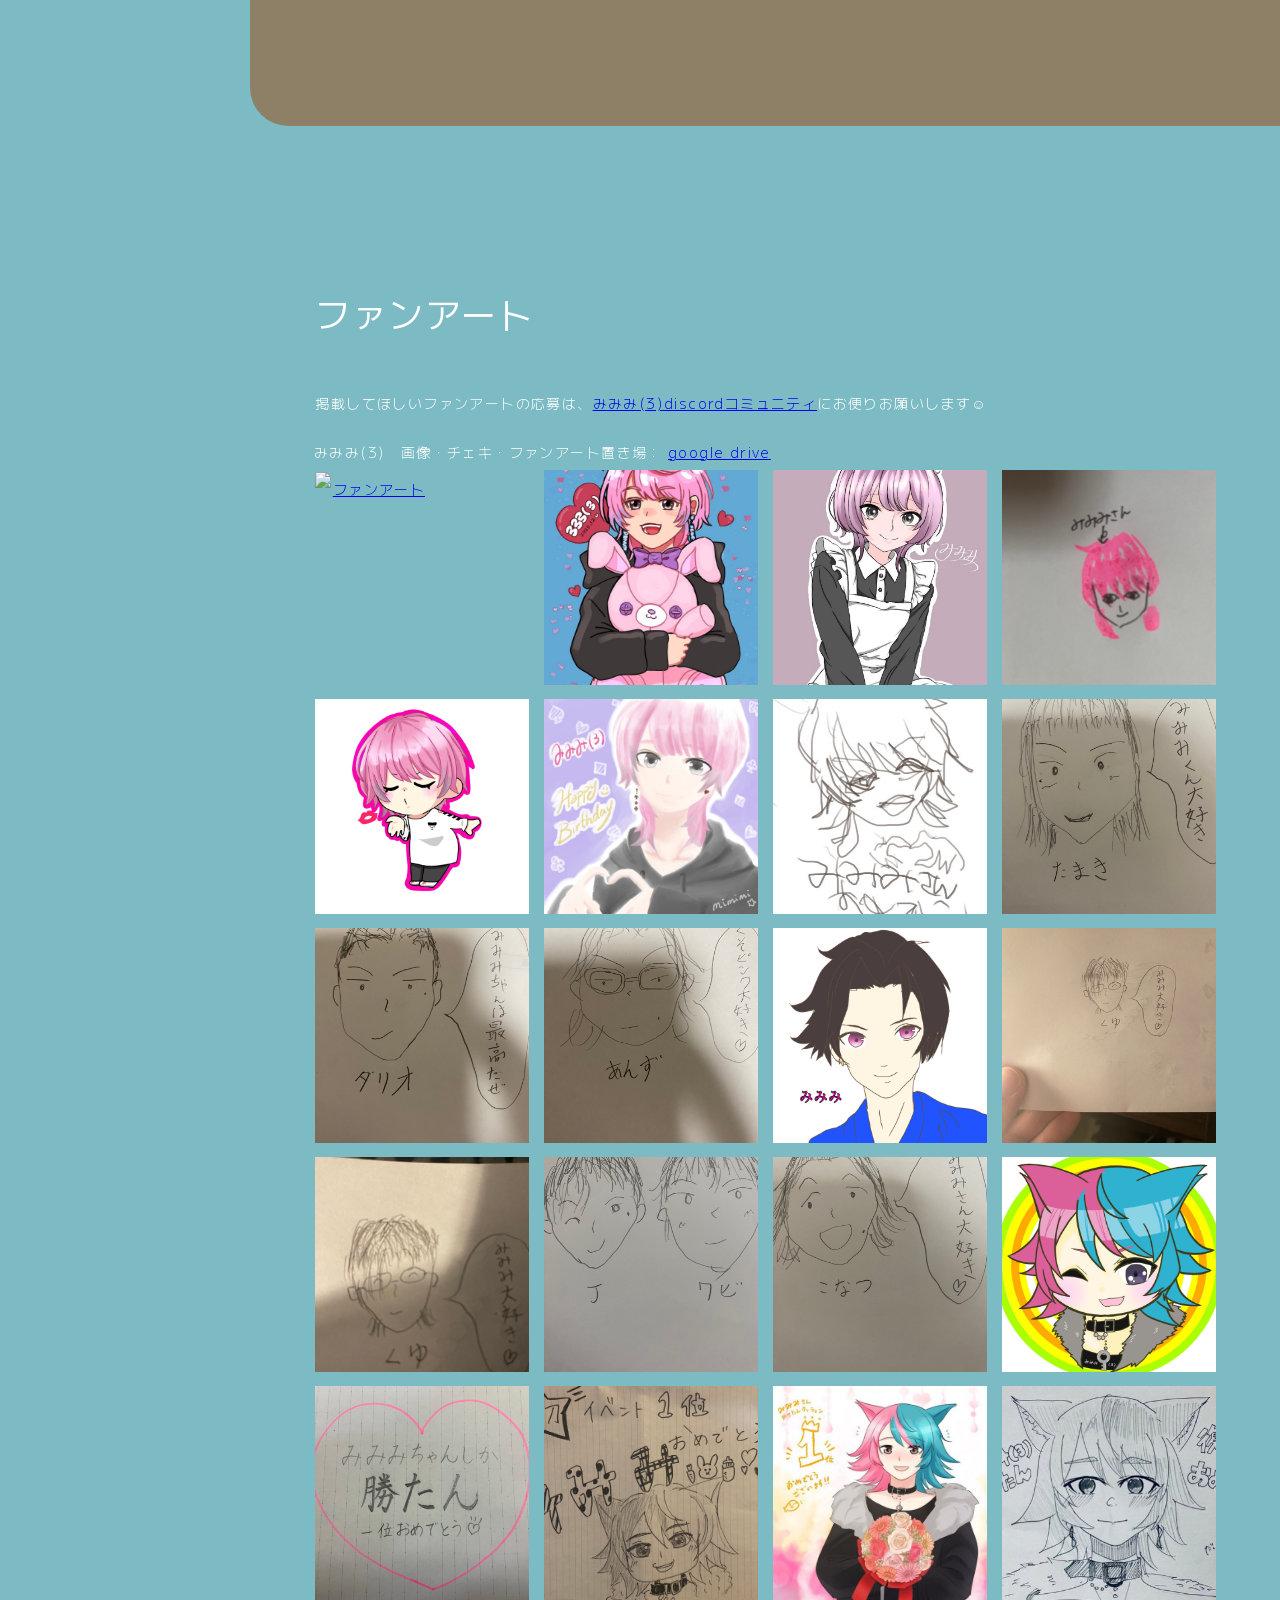
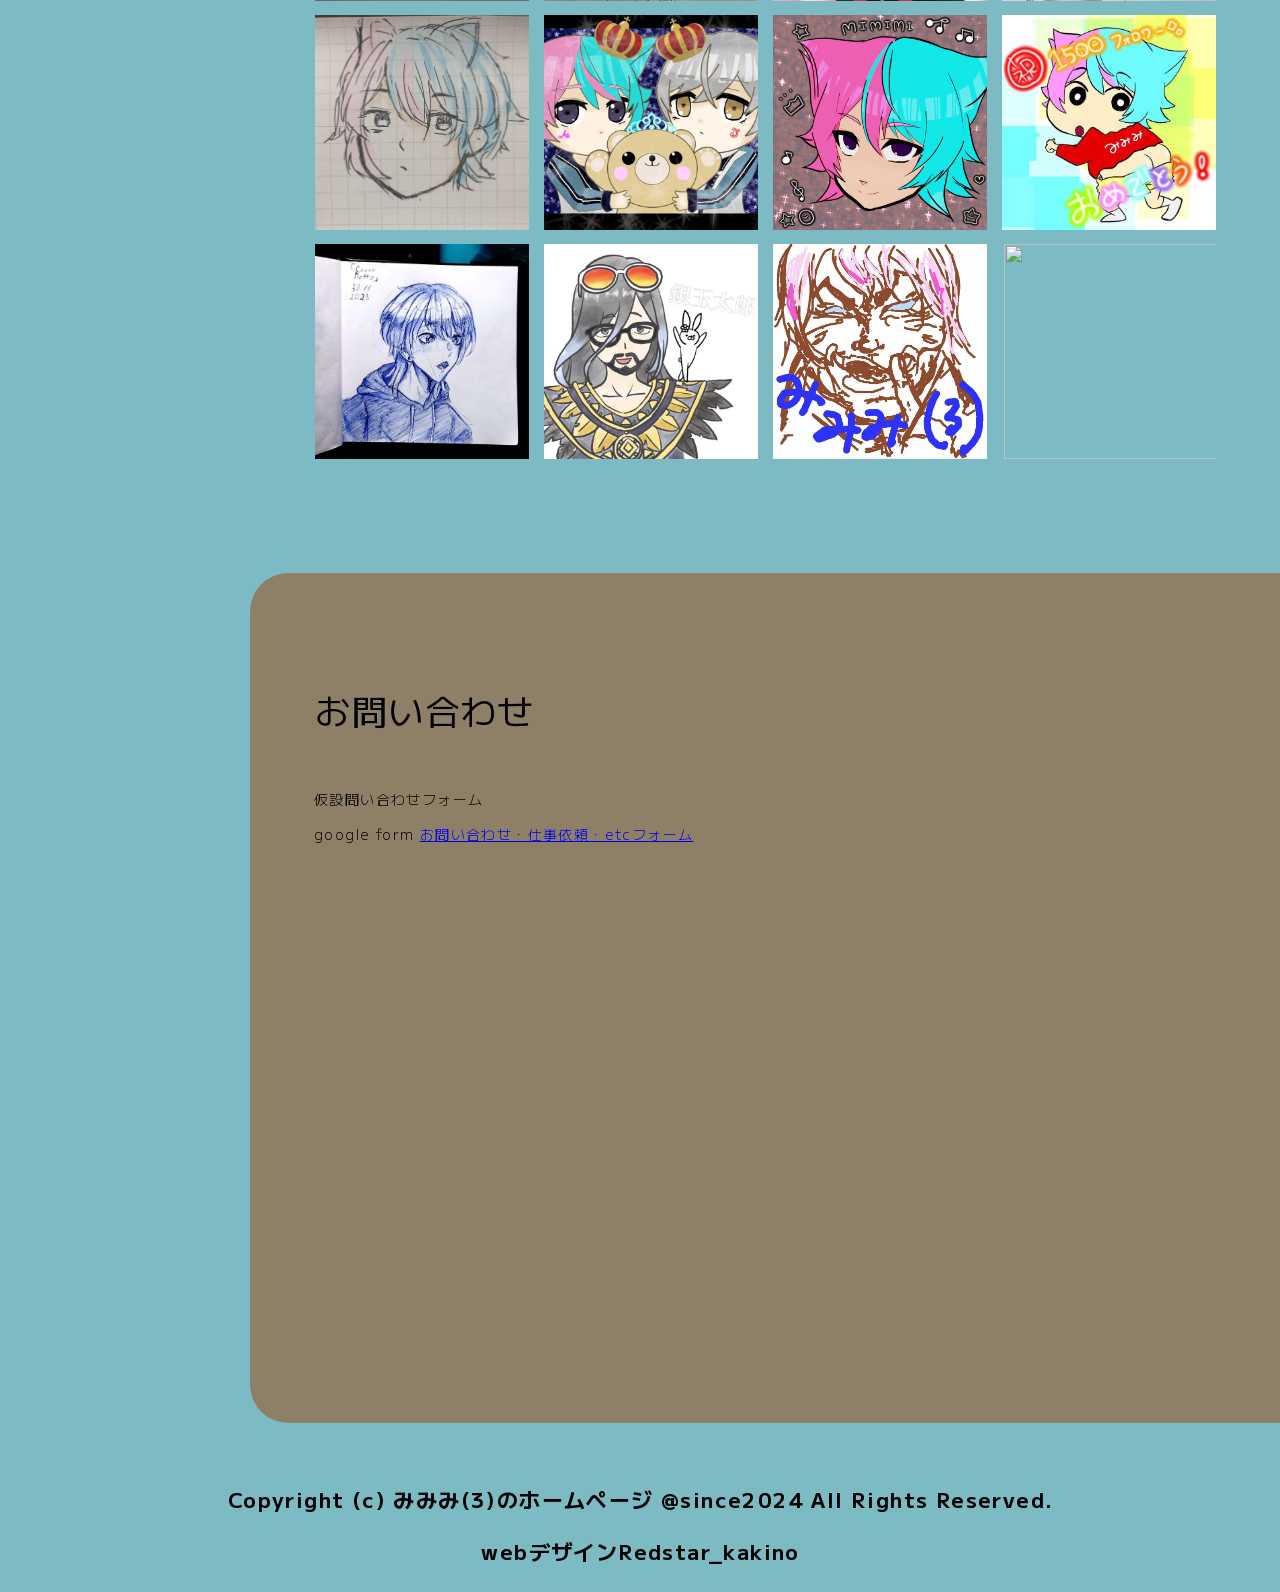
==== commit 93942aac: "Add files via upload" ====
--- a/index.html
+++ b/index.html
@@ -235,10 +235,6 @@
 <iframe width="auto" height="315" src="https://www.youtube.com/embed/Ia2pe-e9tuo?si=L6-v5_af0j56LW-n" title="YouTube video player" frameborder="0" allow="accelerometer; autoplay; clipboard-write; encrypted-media; gyroscope; picture-in-picture; web-share" referrerpolicy="strict-origin-when-cross-origin" allowfullscreen></iframe>
 </font>
 <h3>みみみ(3)紹介動画</h3>
-<font size="4">
-制作者　おかん</font>
-<iframe width="auto" height="400" src="https://www.youtube.com/embed/SXf6cLflnZc?si=Z6BqKWSQUh0AcRvt" title="YouTube video player" frameborder="0" allow="accelerometer; autoplay; clipboard-write; encrypted-media; gyroscope; picture-in-picture; web-share" referrerpolicy="strict-origin-when-cross-origin" allowfullscreen></iframe>
-<h3>みみみ(3)歌投稿</h3>
 <iframe width="auto" height="400" src="https://www.youtube.com/embed/aP4_dknq4lk?si=5Jaj3wIrIgWXaQva" title="YouTube video player" frameborder="0" allow="accelerometer; autoplay; clipboard-write; encrypted-media; gyroscope; picture-in-picture; web-share" referrerpolicy="strict-origin-when-cross-origin" allowfullscreen></iframe>
 
 </section>
--- a/css/style.css
+++ b/css/style.css
@@ -0,0 +1,431 @@
+@charset "utf-8";
+
+
+/*Google Fontsの読み込み
+---------------------------------------------------------------------------*/
+@import url('https://fonts.googleapis.com/css2?family=M+PLUS+1:wght@100..900&display=swap');
+
+/*Font Awesomeの読み込み
+---------------------------------------------------------------------------*/
+@import url("https://cdnjs.cloudflare.com/ajax/libs/font-awesome/6.5.2/css/all.min.css");
+
+/*lightbox.cssの読み込み
+---------------------------------------------------------------------------*/
+@import url(https://cdnjs.cloudflare.com/ajax/libs/lightbox2/2.10.0/css/lightbox.css);
+
+/*各種.cssの読み込み
+---------------------------------------------------------------------------*/
+@import url(section.css);
+
+/*opa1のキーフレーム設定
+---------------------------------------------------------------------------*/
+@keyframes opa1 {
+	0% {opacity: 0;}
+	100% {opacity: 1;}
+}
+
+
+/*animation1のキーフレーム設定（開閉ブロックのアニメーションに使用）
+---------------------------------------------------------------------------*/
+@keyframes animation1 {
+	0% {left: -200px;}
+	100% {left: 0px;}
+}
+
+
+
+/*全体の設定
+---------------------------------------------------------------------------*/
+body * {box-sizing: border-box;}
+html,body {
+	height: 100%;
+	font-size: 13px;	/*基準となるフォントサイズ。*/
+}
+
+	/*画面幅900px以上の追加指定*/
+	@media screen and (min-width:900px) {
+
+	html, body {
+		font-size: 14px;	/*基準となるフォントサイズ。*/
+	}
+
+	}/*追加指定ここまで*/
+
+body {
+	font-family: "M PLUS 1", "ヒラギノ角ゴ Pro W3", "Hiragino Kaku Gothic Pro", "メイリオ", Meiryo, Osaka, "ＭＳ Ｐゴシック", "MS PGothic", sans-serif;	/*フォント種類*/
+	font-weight: 300;
+	font-optical-sizing: auto;
+	letter-spacing: 0.1rem;
+	text-indent: 0.1rem;
+	-webkit-text-size-adjust: none;
+	margin: 0;padding: 0;
+	line-height: 2.5;		/*行間*/
+	background: #7cbbc4;		/*背景色*/
+	color: #fff;			/*文字色*/
+}
+
+/*リセット*/
+figure {margin: 0;}
+dd {margin: 0;}
+nav,ul,li {margin: 0;padding: 0;}
+nav ul {list-style: none;}
+h1,h2,h3,h4 {font-weight: 400;}
+
+/*table全般の設定*/
+table {border-collapse:collapse;}
+
+/*画像全般の設定*/
+img {border: none;max-width: 100%;height: auto;vertical-align: middle;}
+
+/*videoタグ*/
+video {max-width: 100%;}
+
+/*iframeタグ*/
+iframe {width: 100%;}
+
+/*他*/
+input {font-size: 1rem;}
+strong {font-weight: 500;}
+
+
+/*リンクテキスト全般の設定
+---------------------------------------------------------------------------*/
+a {
+	color: #pink;	/*文字色*/
+	transition: 0.3s;	/*hoverまでにかける時間。0.3秒。*/
+}
+
+/*マウスオン時*/
+a:hover {
+	text-decoration: none;
+}
+
+
+/*header（ロゴとメニューが入ったブロック）
+---------------------------------------------------------------------------*/
+header {
+	width: 250px;		/*幅*/
+	padding: 0 2vw;		/*ヘッダー内の余白。上下、左右への順番。*/
+	margin-top: 5vw;	/*ヘッダーの上に空けるスペース*/
+	text-align: center;	/*テキストをセンタリング*/
+}
+
+/*ロゴ*/
+header #logo img {display: block;}
+header #logo {
+	margin: 0;
+	background: url('../img/logo.jpg') no-repeat center center / cover;	/*背景画像の読み込み*/
+	padding: 2rem;			/*ロゴ内の余白*/
+	border-radius: 5px;		/*角を丸くする指定*/
+}
+
+/*ロゴ下の小文字*/
+header #logo span {
+	color: #000;
+	text-align: center; /* テキストを中央揃え */
+	position: absolute; /* 絶対位置指定 */
+	display: block;
+	font-size: 0.7rem;	/*文字サイズを70%に*/
+}
+
+	/*画面幅900px以上の追加指定*/
+	@media screen and (min-width:900px) {
+
+	header {
+		position: fixed;	/*スクロールしても動かないようにする設定*/
+		left: 0px;
+		top: 0px;
+	}
+
+	}/*追加指定ここまで*/
+
+	/*画面の高さが500px以下の追加指定*/
+	@media screen and (max-height:500px) {
+
+	header {
+		position: absolute;	/*メニューが切れて見えなくならないように、fixedを中止する*/
+	}
+
+	}/*追加指定ここまで*/
+
+
+/*mainブロック（右側のsectionを囲むブロック）
+---------------------------------------------------------------------------*/
+
+	/*画面幅900px以上の追加指定*/
+	@media screen and (min-width:900px) {
+
+	main {
+		margin-left: 250px;	/*headerのwidthに合わせる*/
+	}
+
+	}/*追加指定ここまで*/
+
+
+/*main内のh2*/
+main h2 {
+	font-size: 2.5rem;	/*文字サイズを2.5倍*/
+}
+
+/*main内のh3*/
+main h3 {
+	font-size: 1.5rem;	/*文字サイズを1.5倍*/
+}
+
+
+
+/*メニューブロック初期設定
+---------------------------------------------------------------------------*/
+/*メニューをデフォルトで非表示*/
+#menu {
+display: none;
+color: #000;
+}
+
+/*上で非表示にしたメニューを表示させる為の設定*/
+.large-screen #menu {display: block;}
+.small-screen #menu.display-block {display: block;}
+
+/*3本バーをデフォルトで非表示*/
+#menu_hdr.display-none {display: none;}
+
+
+/*メニュー
+---------------------------------------------------------------------------*/
+/*メニューブロック全体*/
+#menu ul {
+	margin: 3rem 0;	/*メニューブロックの外側に空けるスペース*/
+}
+
+/*メニュー一個あたり*/
+#menu nav a {
+	text-decoration: none;display: block;
+	background: rgba(0,0,0,0.5);	/*背景色。0,0,0は黒のことで0.5は色が50%出た状態。*/
+	border: 1px solid rgba(255,255,255,0.3);	/*枠線の幅、線種、色。255,255,255は白のことで0.3は色が30%出た状態。*/
+	color: #fff;		/*文字色*/
+	padding: 0.5rem;	/*余白*/
+	margin: 0.5rem 0;	/*メニューの外側に空けるスペース。上下、左右。*/
+	border-radius: 5px;	/*角を丸くする指定*/
+}
+
+/*マウスオン次*/
+#menu nav a:hover {
+	background: rgba(0,0,0,0.9);	/*背景色。透明度を変更して濃くします。*/
+	border: 1px solid rgba(255,255,255,0.9);	/*枠線。透明度を変更して濃くします。*/
+}
+
+/*900px以下画面でのメニュー
+---------------------------------------------------------------------------*/
+/*メニューブロック全体*/
+.small-screen #menu.display-block {
+	position: fixed;overflow: auto;z-index: 100;
+	left: 0px;top: 0px;
+	width: 100%;
+	height: 100%;
+	padding-top: 80px;
+	background: rgba(0,0,0,0.8);		/*背景色*/
+	animation: animation1 0.2s both;	/*animation1を実行する。0.2sは0.2秒の事。*/
+}
+.small-screen #menu ul {
+	margin: 3rem;	/*メニューブロックの外側に空けるスペース*/
+}
+
+
+/*３本バー（ハンバーガー）アイコン設定
+---------------------------------------------------------------------------*/
+/*３本バーを囲むブロック*/
+#menu_hdr {
+	animation: opa1 0s 0.2s both;
+	position: fixed;z-index: 101;
+	cursor: pointer;
+	right: 30px;			/*右からの配置場所指定*/
+	top: 30px;				/*上からの配置場所指定*/
+	padding: 16px 14px;		/*上下、左右への余白*/
+	width: 46px;			/*幅（３本バーが出ている場合の幅になります）*/
+	height: 46px;			/*高さ*/
+	display: flex;					/*flexボックスを使う指定*/
+	flex-direction: column;			/*子要素（３本バー）部分。flexはデフォルトで横並びになるので、それを縦並びに変更。*/
+	justify-content: space-between;	/*並びかたの種類の指定*/
+	background: #d30c44;	/*背景色*/
+}
+
+/*バー１本あたりの設定*/
+#menu_hdr span {
+	display: block;
+	transition: 0.3s;	/*アニメーションにかける時間。0.3秒。*/
+	border-top: 1.5px solid #fff;	/*線の幅、線種、色*/
+}
+
+/*×印が出ている状態の設定。※１本目および２本目のバーの共通設定。*/
+#menu_hdr.ham span:nth-of-type(1),
+#menu_hdr.ham span:nth-of-type(3) {
+	transform-origin: center center;	/*変形の起点。センターに。*/
+	width: 20px;						/*バーの幅*/
+}
+
+/*×印が出ている状態の設定。※１本目のバー。*/
+#menu_hdr.ham span:nth-of-type(1){
+	transform: rotate(45deg) translate(3.8px, 5px);	/*回転45°と、X軸Y軸への移動距離の指定*/
+}
+
+/*×印が出ている状態の設定。※３本目のバー。*/
+#menu_hdr.ham span:nth-of-type(3){
+	transform: rotate(-45deg) translate(3.8px, -5px);	/*回転-45°と、X軸Y軸への移動距離の指定*/
+}
+
+/*×印が出ている状態の設定。※２本目のバー。*/
+#menu_hdr.ham span:nth-of-type(2){
+	display: none;	/*２本目は使わないので非表示にする*/
+}
+
+
+/*メニュー内にあるソーシャルメディアのアイコン
+---------------------------------------------------------------------------*/
+ul.icons {
+	list-style: none;
+	margin: 0;padding: 0;
+	display: flex;
+	justify-content: center;
+}
+ul.icons a {
+	color: #pink;	/*文字色*/
+	transition: 0.3s;	/*hoverまでにかける時間。0.3秒。*/
+}
+ul.icons li {
+	margin-right: 10px;	/*アイコン同士の余白*/
+}
+ul.icons i {
+	font-size: 20px;	/*Font Awesomeのアイコンサイズ*/
+}
+
+/*フッター設定
+---------------------------------------------------------------------------*/
+footer {
+	color: #000;
+	font-size: 1.5rem;
+	font-weight: bold;
+	text-align: center;		/*内容をセンタリング*/
+	padding-bottom: 1rem;
+}
+
+/*リンクテキスト*/
+footer a {color: inherit;
+	text-decoration: none;}
+
+
+/*お知らせブロック
+---------------------------------------------------------------------------*/
+/*記事の下に空ける余白*/
+.new dd {
+	padding-bottom: 1rem;
+}
+
+/*ブロック内のspan。日付の横のアイコン的な部分の共通設定*/
+.new dt span {
+	display: inline-block;
+	text-align: center;
+	line-height: 1.8;		/*行間（アイコンの高さ）*/
+	border-radius: 3px;		/*角を丸くする指定*/
+	padding: 0 0.5rem;		/*上下、左右へのブロック内の余白*/
+	width: 6rem;			/*幅。６文字分。*/
+	transform: scale(0.8);	/*80%のサイズに縮小*/
+	background: rgba(255,255,255,0.8);		/*背景色*/
+	color: #333;			/*文字色*/
+}
+
+	/*画面幅700px以上の追加指定*/
+	@media screen and (min-width:700px) {
+
+	/*ブロック全体*/
+	.new {
+		display: grid;	/*gridを使う指定*/
+		grid-template-columns: auto 1fr;	/*横並びの指定。日付とアイコン部分の幅は自動で、内容が入るブロックは残り幅一杯とる。*/
+	}
+
+	}/*追加指定ここまで*/
+
+
+/*list-grid（gallery.htmlでサムネイルを表示している部分の設定です）
+---------------------------------------------------------------------------*/
+/*listブロックを囲む外側のボックス*/
+.list-grid-trimming {
+	display: grid;
+	grid-template-columns: repeat(4, 1fr);	/*ここの「4」の数字が横に並べる数です。3列がいいなら(3, 1fr)です。*/
+	gap: 1rem;	/*マージン的な数値。サムネイル間を１文字分あけます。*/
+}
+
+/*ボックスを正方形にトリミングする為の指定なので変更しない。*/
+.list-grid-trimming .list {
+	position: relative;
+	overflow: hidden;
+	height: 0;
+	padding-top: 100%;
+}
+.list-grid-trimming .list a {
+	display: block;
+	position: absolute;
+	left: 0px;
+	top: 0px;
+	width: 100%;
+	height: 100%;
+}
+.list-grid-trimming .list img {
+	width: 100%;
+	height: 100%;
+	object-fit: cover;
+	object-position: center;
+	transition: 0.5s;	/*マウスオン時にかける時間。0.5秒。*/
+}
+
+/*マウスオン時の画像*/
+.list-grid-trimming .list img:hover {
+	transform: scale(1.1);	/*1.1倍に拡大*/
+	filter: contrast(1.3);	/*コントラストを1.3倍*/
+}
+
+
+/*PAGE TOP（↑）設定
+---------------------------------------------------------------------------*/
+.pagetop-show {display: block;}
+
+/*ボタンの設定*/
+.pagetop a {
+	display: block;text-decoration: none;text-align: center;z-index: 99;
+	animation: opa1 0.2s 0.2s both;	/*一瞬ボタンが出ちゃうのを隠す為の応急措置*/
+	position: fixed;	/*スクロールに追従しない(固定で表示)為の設定*/
+	right: 20px;		/*右からの配置場所指定*/
+	bottom: 20px;		/*下からの配置場所指定*/
+	color: #fff;		/*文字色*/
+	font-size: 1.5rem;	/*文字サイズ*/
+	background: rgba(0,0,0,0.2);	/*背景色。0,0,0は黒の事で0.2は色が20%出た状態。*/
+	width: 60px;		/*幅*/
+	line-height: 60px;	/*高さ*/
+	border-radius: 50%;	/*円形にする*/
+}
+
+/*その他
+---------------------------------------------------------------------------*/
+.clearfix::after {content: "";display: block;clear: both;}
+.l {text-align: left !important;}
+.c {text-align: center !important;}
+.r {text-align: right !important;}
+.ws {width: 95%;display: block;}
+.wl {width: 95%;display: block;}
+.mb0 {margin-bottom: 0px !important;}
+.mb30 {margin-bottom: 30px !important;}
+.look {display: inline-block;padding: 0px 10px;background: #000;border: 1px solid #fff;border-radius: 3px;margin: 5px 0; word-break: break-all;}
+.small {font-size: 0.75em;}
+.large {font-size: 2em; letter-spacing: 0.1em;}
+.color-check, .color-check a {color: #ffcf0d;}
+.pc {display: none;}
+.dn {display: none !important;}
+.block {display: block !important;}
+
+	/*画面幅900px以上の追加指定*/
+	@media screen and (min-width:900px) {
+
+		.ws {width: 48%;display: inline;}
+		.sh {display: none;}
+		.pc {display: block;}
+
+	}/*画面幅900px以上の追加指定ここまで*/
--- a/css/modal.css
+++ b/css/modal.css
@@ -0,0 +1,42 @@
+      /* モーダルのスタイル */
+	  .modal {
+		display: none;
+		position: fixed;
+		z-index: 1;
+		left: 0;
+		top: 0;
+		width: 100%;
+		height: 100%;
+		background-color: rgba(0,0,0,0.5);
+		overflow: auto;
+	}
+	
+	/* モーダルコンテンツのスタイル */
+	.modal-content {
+		position: fixed;
+		top: 50%;
+		left: 50%;
+		transform: translate(-50%, -50%);
+		width: 80%;
+		max-width: 800px;
+		background-color: #000000;
+		padding: 20px;
+		border-radius: 10px;
+		box-shadow: 0 4px 8px rgba(0,0,0,0.2);
+	}
+	
+	
+	/* 閉じるボタンのスタイル */
+	.close {
+		position: absolute;
+		top: 10px;
+		right: 10px;
+		font-size: 20px;
+		color: #aaa;
+		cursor: pointer;
+	}
+	
+	/* 閉じるボタンのスタイル（マウスオーバー時） */
+	.close:hover {
+		color: #000;
+	}
